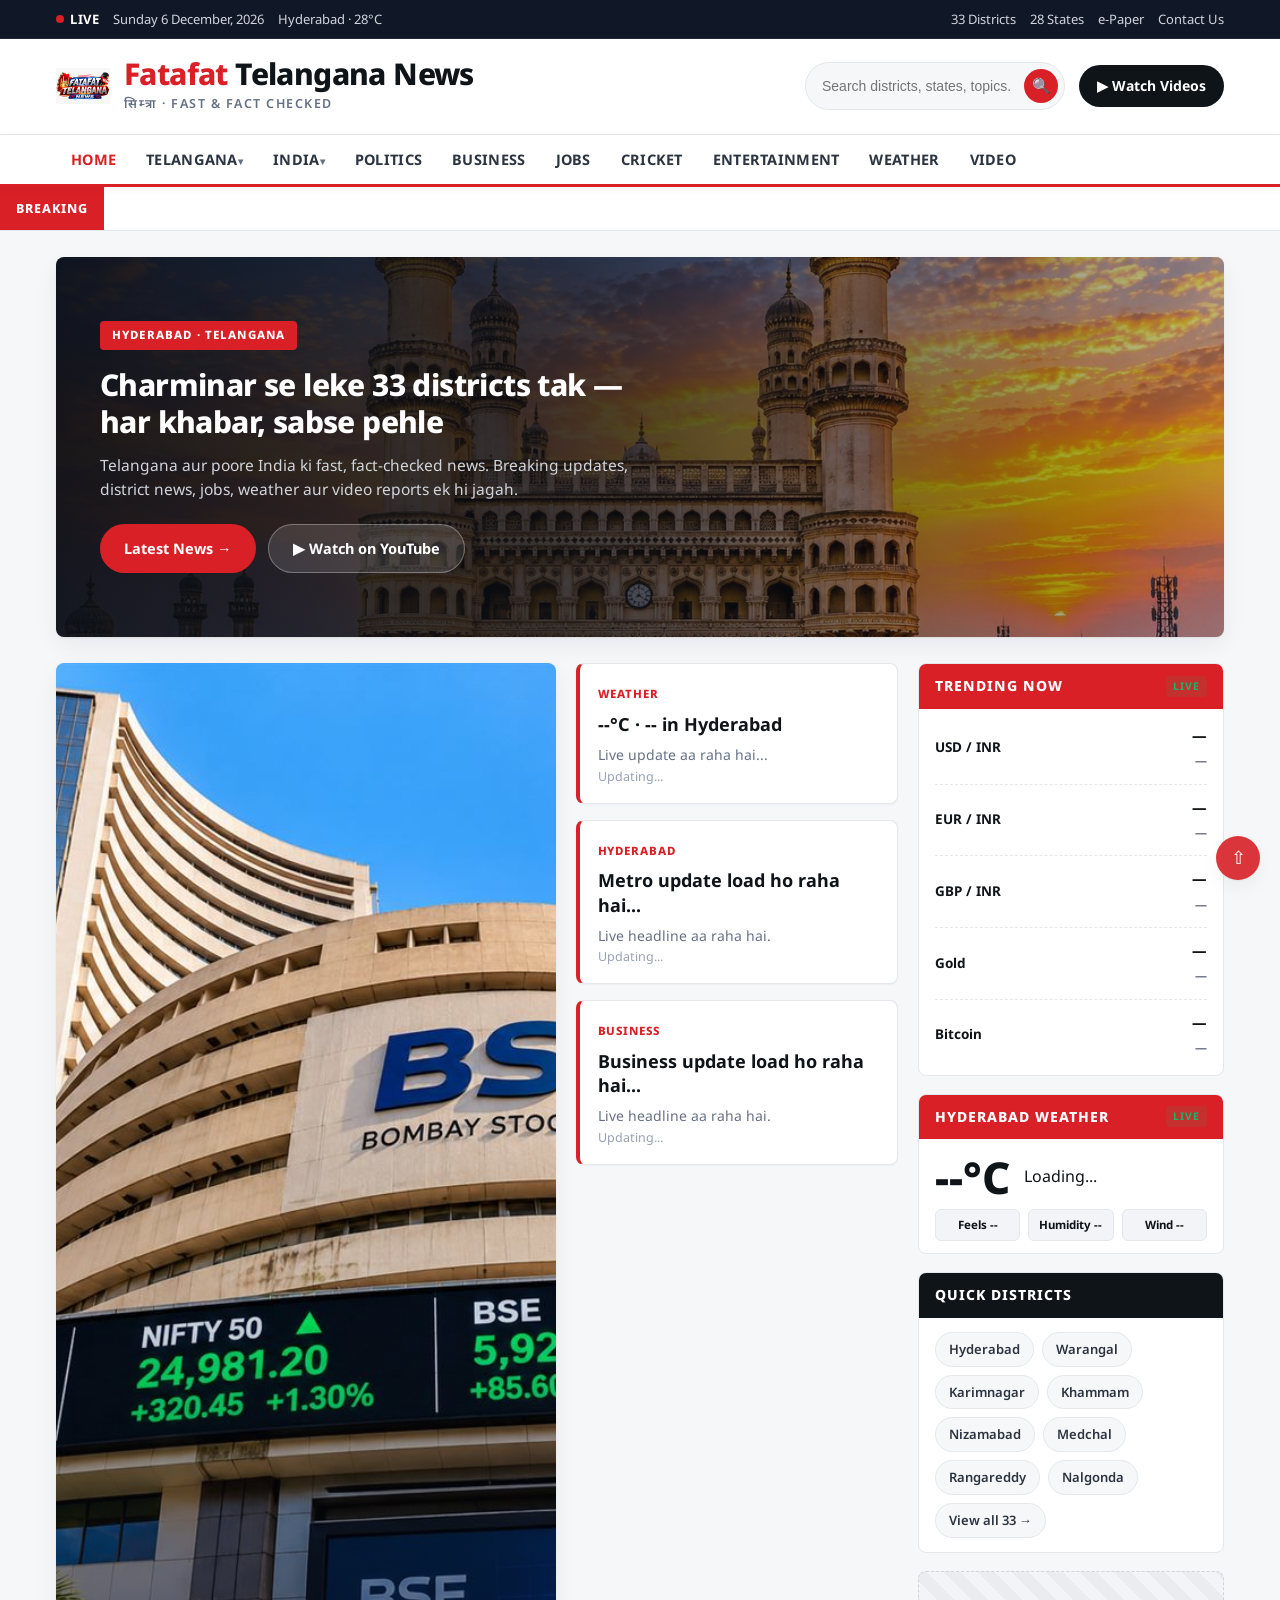
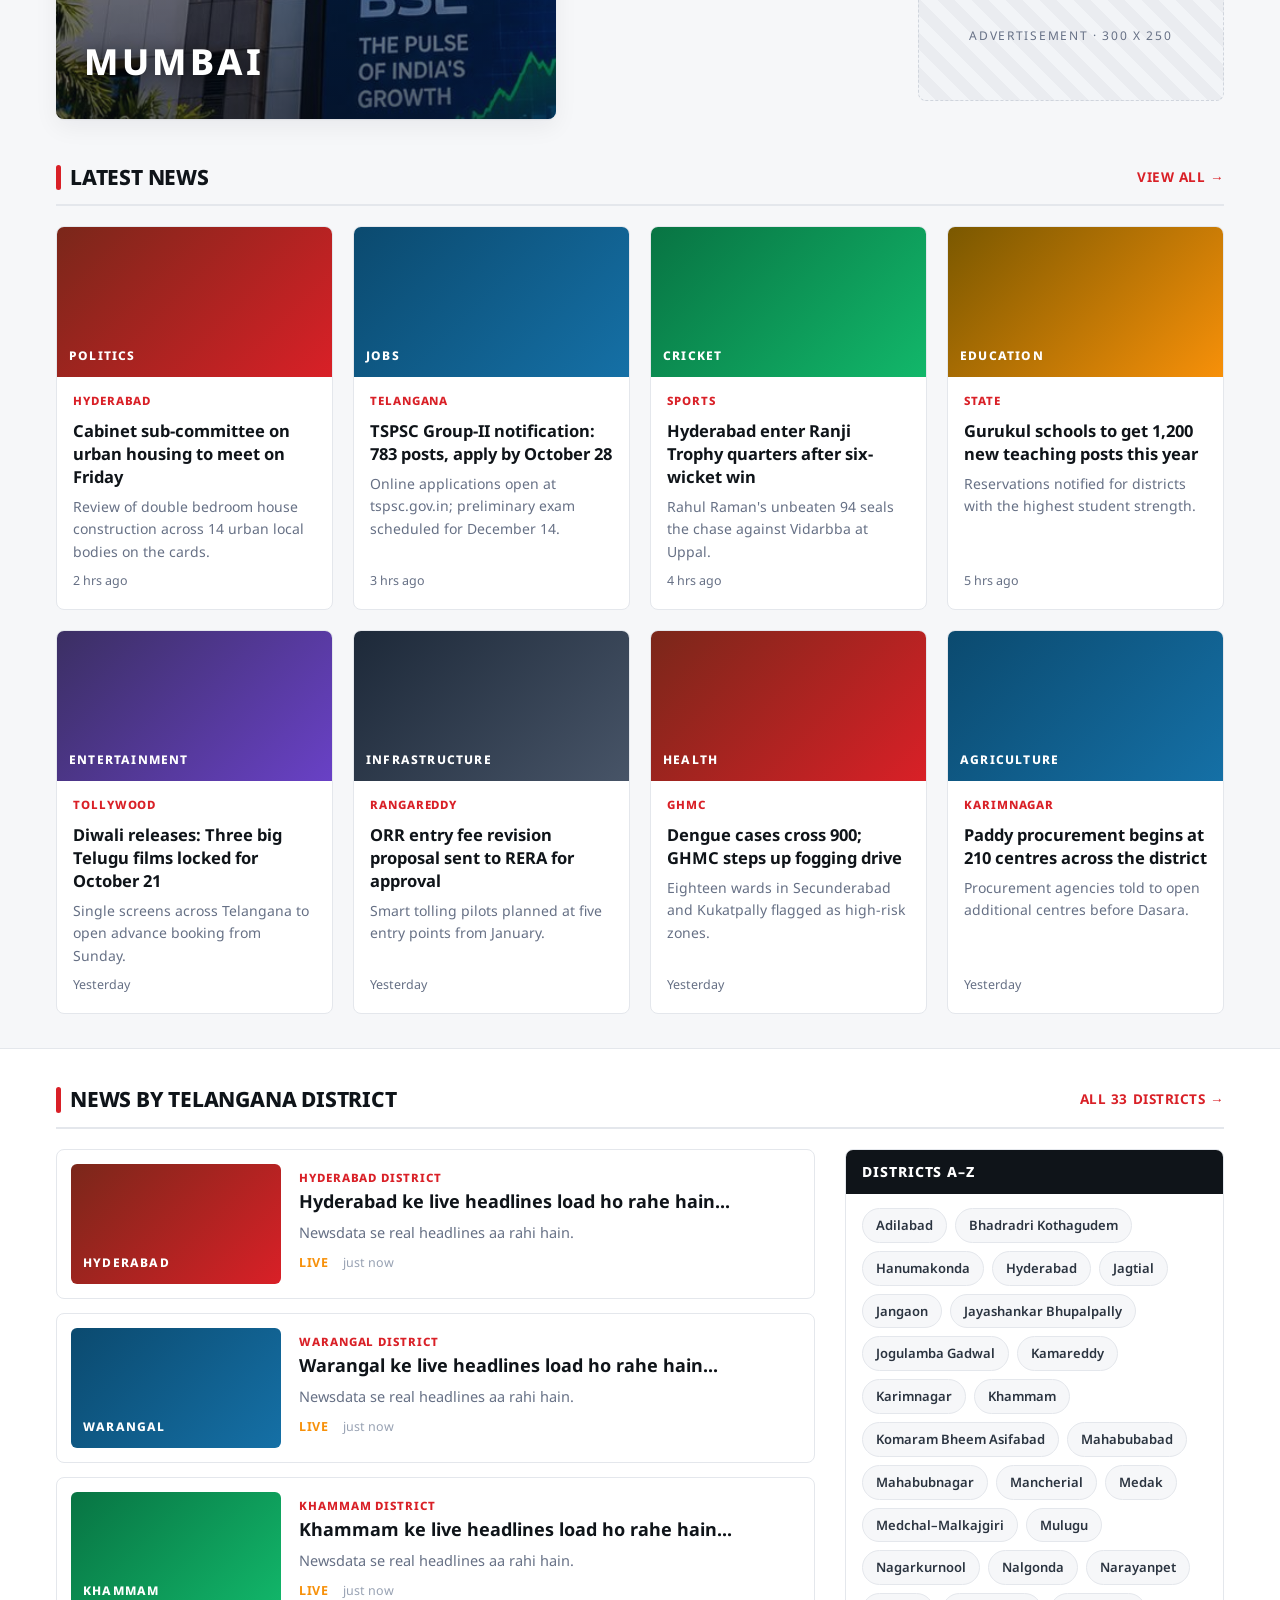
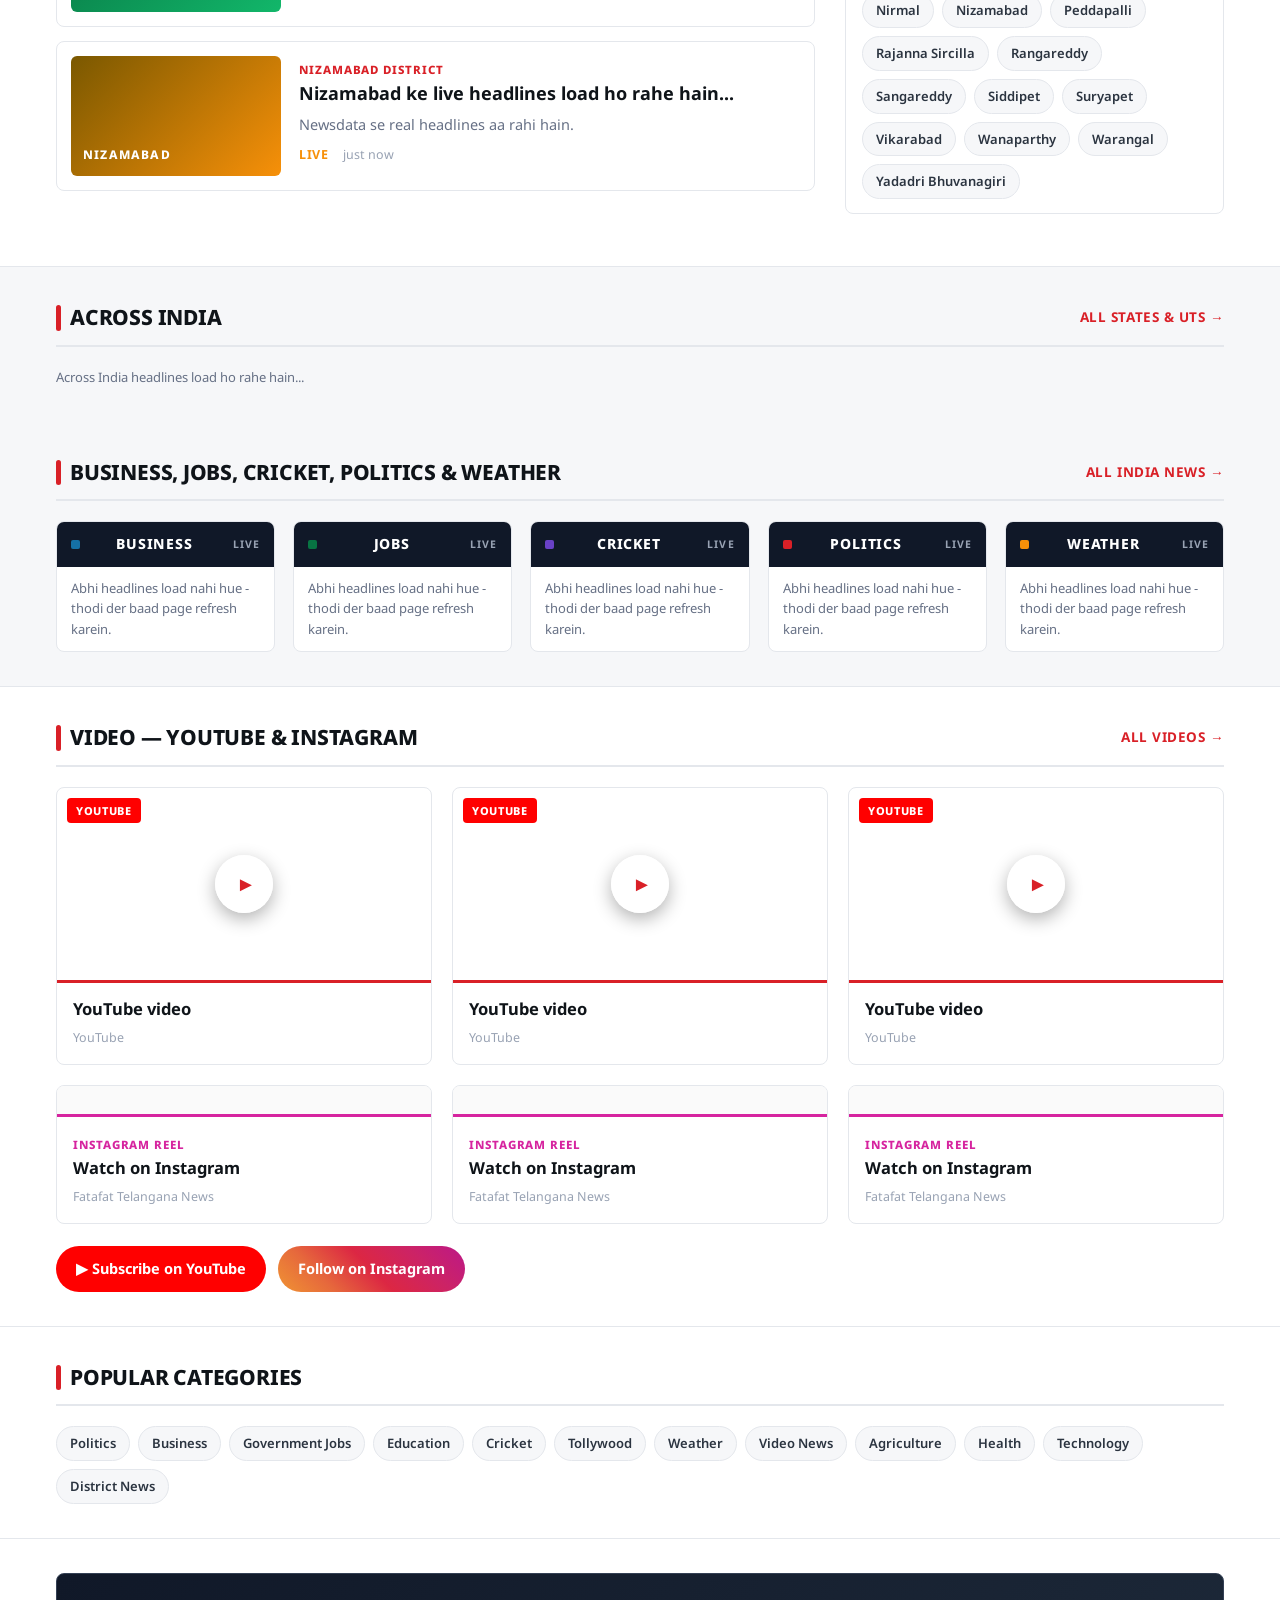
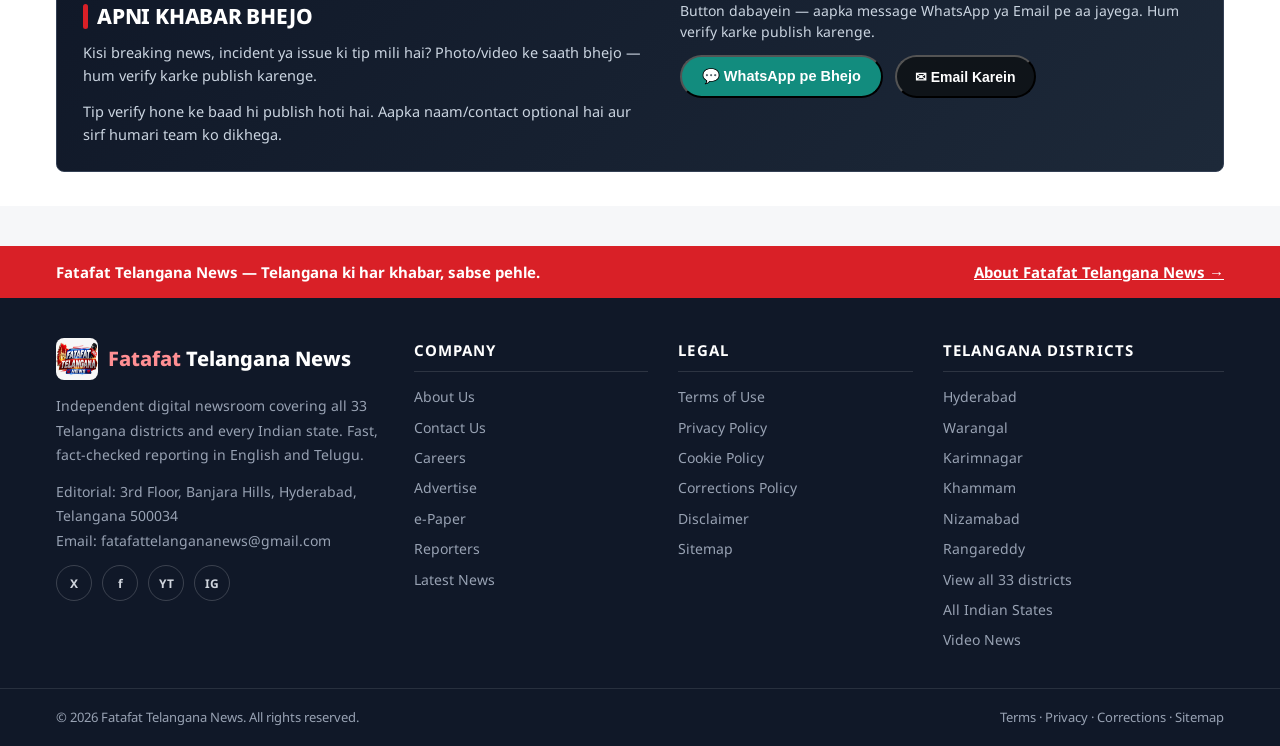
==== index.html @ 0055c310 "Initial release: Fatafat Telangana News - static news site with admin, reporters ID cards, SEO" ====
﻿<!DOCTYPE html>
<html lang="en">
<head>
<meta charset="UTF-8">
<meta name="viewport" content="width=device-width, initial-scale=1.0">

<!-- ===== GOOGLE ANALYTICS 4 (GA4): https://analytics.google.com se Measurement ID paste karein ===== -->
<!-- <script async src="https://www.googletagmanager.com/gtag/js?id=G-XXXXXXXXXX"></script> -->
<!-- ===== GOOGLE SEARCH CONSOLE: GSC me site verify karke yahan meta tag paste karein ===== -->
<!-- <meta name="google-site-verification" content="XXXXXXXX"> -->
<!-- ===== GOOGLE ADSENSE / AD MANAGER: publisher tag yahan aayega ===== -->
<!-- <script async src="https://pagead2.googlesyndication.com/pagead/js/adsbygoogle.js?client=ca-pub-XXXXXXXX" crossorigin="anonymous"></script> -->

<title>Fatafat Telangana News | Telangana Districts &amp; India Latest News Live Updates</title>
<meta name="description" content="Fatafat Telangana News - Fastest breaking news from all 33 Telangana districts, Hyderabad, Warangal, Karimnagar and every Indian state. Politics, business, weather, jobs and elections live updates.">
<meta name="keywords" content="Fatafat Telangana News, Telangana news, Hyderabad news, Telangana districts news, Telangana breaking news, India states news, Telangana elections, Warangal news, Khammam news, live news Telangana">
<meta name="author" content="Fatafat Telangana News">
<meta name="robots" content="index, follow, max-image-preview:large, max-snippet:-1, max-video-preview:-1">
<meta name="theme-color" content="#d92027">
<meta name="geo.region" content="IN-TS">
<meta name="geo.placename" content="Hyderabad, Telangana">
<meta name="geo.position" content="17.385044;78.486671">
<meta name="ICBM" content="17.385044, 78.486671">
<meta property="fb:app_id" content="">
<meta property="fb:pages" content="">
<meta name="publisher" content="Fatafat Telangana News">
<link rel="canonical" href="https://www.fatafattelangananews.com/">
<link rel="manifest" href="manifest.webmanifest">
<link rel="preconnect" href="https://newsdata.io">
<link rel="preconnect" href="https://api.open-meteo.com">
<link rel="preconnect" href="https://api.twelvedata.com">
<link rel="preconnect" href="https://www.youtube.com">
<link rel="preconnect" href="https://i.ytimg.com" crossorigin>

<meta property="og:type" content="website">
<meta property="og:site_name" content="Fatafat Telangana News">
<meta property="og:locale" content="en_IN">
<meta property="og:locale:alternate" content="te_IN">
<meta property="og:title" content="Fatafat Telangana News | Telangana Districts &amp; India Latest News">
<meta property="og:description" content="Breaking news and live updates from all 33 Telangana districts and 28 Indian states. Hyderabad politics, business, cricket and weather.">
<meta property="og:url" content="https://www.fatafattelangananews.com/">
<meta property="og:image" content="https://www.fatafattelangananews.com/assets/images/charminar.jpg">
<meta property="og:image:alt" content="Charminar, Hyderabad">

<meta name="twitter:card" content="summary_large_image">
<meta name="twitter:site" content="@FatafatTSNews">
<meta name="twitter:title" content="Fatafat Telangana News | Telangana Districts &amp; India Latest News">
<meta name="twitter:description" content="Breaking news and live updates from all 33 Telangana districts and 28 Indian states.">
<meta name="twitter:image" content="https://www.fatafattelangananews.com/assets/images/charminar.jpg">

<link rel="icon" href="logo.jfif" type="image/jpeg">
<link rel="apple-touch-icon" href="logo.jfif">

<link rel="preconnect" href="https://fonts.googleapis.com">
<link rel="preconnect" href="https://fonts.gstatic.com" crossorigin>
<link href="https://fonts.googleapis.com/css2?family=Noto+Sans:wght@400;500;600;700;800&amp;family=Noto+Sans+Telugu:wght@400;600;700&amp;display=swap" rel="stylesheet">
<link rel="stylesheet" href="assets/css/style.css">

<script type="application/ld+json">
{
  "@context": "https://schema.org",
  "@graph": [
    {
      "@type": "NewsMediaOrganization",
      "@id": "https://www.fatafattelangananews.com/#organization",
      "name": "Fatafat Telangana News",
      "alternateName": "ఫటాఫట్ తెలంగాణ న్యూస్",
      "url": "https://www.fatafattelangananews.com/",
      "logo": {
        "@type": "ImageObject",
        "url": "https://www.fatafattelangananews.com/logo.jfif",
        "width": 512,
        "height": 512
      },
      "foundingDate": "2026",
      "slogan": "Sabse Tez Telangana News",
      "address": {
        "@type": "PostalAddress",
        "addressLocality": "Hyderabad",
        "addressRegion": "Telangana",
        "addressCountry": "IN"
      },
      "contactPoint": {
        "@type": "ContactPoint",
        "contactType": "news tips",
        "email": "fatafattelangananews@gmail.com",
        "url": "https://wa.me/9779743971097"
      },
      "publishingPrinciples": "https://www.fatafattelangananews.com/info#privacy",
      "areaServed": [
        {"@type": "State", "name": "Telangana"},
        {"@type": "Country", "name": "India"}
      ],
      "sameAs": [
        "https://twitter.com/FatafatTSNews",
        "https://www.facebook.com/fatafattelangananews",
        "https://www.youtube.com/@fatafattelangananews"
      ]
    },
    {
      "@type": "WebSite",
      "@id": "https://www.fatafattelangananews.com/#website",
      "url": "https://www.fatafattelangananews.com/",
      "name": "Fatafat Telangana News",
      "inLanguage": ["en-IN", "te-IN"],
      "publisher": {"@id": "https://www.fatafattelangananews.com/#organization"},
      "potentialAction": {
        "@type": "SearchAction",
        "target": {
          "@type": "EntryPoint",
          "urlTemplate": "https://www.fatafattelangananews.com/search?q={search_term_string}"
        },
        "query-input": "required name=search_term_string"
      }
    },
    {
      "@type": "WebPage",
      "@id": "https://www.fatafattelangananews.com/#webpage",
      "url": "https://www.fatafattelangananews.com/",
      "name": "Fatafat Telangana News | Telangana Districts & India Latest News",
      "isPartOf": {"@id": "https://www.fatafattelangananews.com/#website"},
      "about": {"@id": "https://www.fatafattelangananews.com/#organization"},
      "breadcrumb": {"@id": "https://www.fatafattelangananews.com/#breadcrumb"},
      "datePublished": "2026-10-06",
      "dateModified": "2026-10-06"
    },
    {
      "@type": "BreadcrumbList",
      "@id": "https://www.fatafattelangananews.com/#breadcrumb",
      "itemListElement": [
        {"@type": "ListItem", "position": 1, "name": "Home", "item": "https://www.fatafattelangananews.com/"},
        {"@type": "ListItem", "position": 2, "name": "Telangana Districts", "item": "https://www.fatafattelangananews.com/telangana-districts"},
        {"@type": "ListItem", "position": 3, "name": "Indian States", "item": "https://www.fatafattelangananews.com/indian-states"}
      ]
    },
    {
      "@type": "ItemList",
      "name": "Website Sections",
      "itemListElement": [
        {"@type": "ListItem", "position": 1, "name": "Telangana News", "item": "https://www.fatafattelangananews.com/"},
        {"@type": "ListItem", "position": 2, "name": "Telangana Districts News", "item": "https://www.fatafattelangananews.com/telangana-districts"},
        {"@type": "ListItem", "position": 3, "name": "Indian States News", "item": "https://www.fatafattelangananews.com/indian-states"},
        {"@type": "ListItem", "position": 4, "name": "Video News", "item": "https://www.fatafattelangananews.com/videos"},
        {"@type": "ListItem", "position": 5, "name": "Reporters", "item": "https://www.fatafattelangananews.com/reporters"},
        {"@type": "ListItem", "position": 6, "name": "About Us & Policies", "item": "https://www.fatafattelangananews.com/info"}
      ]
    }
  ]
}
</script>
</head>

<body>
<a class="skip-link" href="#main">Skip to main content</a>

<div class="topbar">
  <div class="container">
    <div class="topbar-left">
      <span class="live-dot">Live</span>
      <span id="today-date">Tuesday, 6 October 2026</span>
      <span>Hyderabad &middot; 28&deg;C</span>
    </div>
    <div class="topbar-links">
      <a href="telangana-districts.html">33 Districts</a>
      <a href="indian-states.html">28 States</a>
      <a href="info.html#epaper">e-Paper</a>
      <a href="info.html#contact">Contact Us</a>
    </div>
  </div>
</div>

<header class="masthead">
  <div class="container">
    <a class="brand" href="index.html" aria-label="Fatafat Telangana News home">
      <img class="brand-logo" src="logo.jfif" alt="Fatafat Telangana News logo" width="54" height="54">
      <span class="brand-text">
        <h1><span>Fatafat</span> Telangana News</h1>
        <span class="brand-tagline">&#2360;&#2367;&#2350;&#2381;&#2340;&#2381;&#2352;&#2366; &middot; Fast &amp; Fact Checked</span>
      </span>
    </a>
    <div class="masthead-right">
      <form class="search-box" action="search.html" method="get" role="search">
        <label for="q" class="skip-link">Search news</label>
        <input id="q" name="q" type="search" placeholder="Search districts, states, topics..." required>
        <button type="submit" aria-label="Search">&#128269;</button>
      </form>
      <a class="btn-subscribe" href="videos.html">&#9654; Watch Videos</a>
    </div>
  </div>
</header>

<nav class="mainnav" aria-label="Primary">
  <div class="container">
    <button class="nav-toggle" id="navToggle" aria-expanded="false" aria-controls="navList">Menu &#9776;</button>
    <ul class="nav-list" id="navList">
      <li><a href="index.html" aria-current="page">Home</a></li>
      <li class="has-drop">
        <a href="telangana-districts.html">Telangana</a>
        <ul class="drop">
          <li><a href="telangana-districts.html">All 33 Districts</a></li>
          <li><a href="telangana-districts.html#hyderabad">Hyderabad</a></li>
          <li><a href="telangana-districts.html#warangal">Warangal</a></li>
          <li><a href="telangana-districts.html#karimnagar">Karimnagar</a></li>
          <li><a href="telangana-districts.html#khammam">Khammam</a></li>
          <li><a href="telangana-districts.html#nizamabad">Nizamabad</a></li>
          <li><a href="telangana-districts.html#sangareddy">Sangareddy</a></li>
        </ul>
      </li>
      <li class="has-drop">
        <a href="indian-states.html">India</a>
        <ul class="drop">
          <li><a href="indian-states.html">All States &amp; UTs</a></li>
          <li><a href="indian-states.html#andhra-pradesh">Andhra Pradesh</a></li>
          <li><a href="indian-states.html#maharashtra">Maharashtra</a></li>
          <li><a href="indian-states.html#karnataka">Karnataka</a></li>
          <li><a href="indian-states.html#delhi">Delhi</a></li>
          <li><a href="indian-states.html#tamil-nadu">Tamil Nadu</a></li>
        </ul>
      </li>
      <li><a href="index.html#politics">Politics</a></li>
      <li><a href="index.html#business">Business</a></li>
      <li><a href="index.html#jobs">Jobs</a></li>
      <li><a href="index.html#cricket">Cricket</a></li>
      <li><a href="search.html?q=Telangana%20entertainment">Entertainment</a></li>
      <li><a href="index.html#weather">Weather</a></li>
      <li><a href="videos.html">Video</a></li>
    </ul>
  </div>
</nav>

<div class="ticker" aria-label="Breaking news">
  <div class="ticker-label">Breaking</div>
  <div class="ticker-track">
    <div class="ticker-content">
      <a href="search.html?q=Telangana%20Assembly"><span>Telangana Assembly session scheduled from October 12, budget discussion on agenda</span></a>
      <a href="search.html?q=Telangana%20rain"><span>IMD issues heavy rain alert for 12 districts including Hyderabad and Warangal</span></a>
      <a href="search.html?q=Hyderabad%20metro"><span>Hyderabad Metro Phase 3 corridor work begins at Miyapur</span></a>
      <a href="search.html?q=Telangana%20investment"><span>TS-iPASS clears investment proposals worth &#8377;12,000 crore</span></a>
      <a href="search.html?q=SSC%20results"><span>Telangana SSC supplementary results declared, 41.2% pass recorded</span></a>
    </div>
  </div>
</div>

<main id="main">

  <section class="hero" aria-label="Top stories">
    <div class="container">
      <div class="hero-banner">
        <div class="hb-inner">
          <span class="hb-kicker">Hyderabad &middot; Telangana</span>
          <h3>Charminar se leke 33 districts tak &mdash; har khabar, sabse pehle</h3>
          <p>Telangana aur poore India ki fast, fact-checked news. Breaking updates, district news, jobs, weather aur video reports ek hi jagah.</p>
          <div class="hb-actions">
            <a class="hb-btn primary" href="#latest">Latest News &#8594;</a>
            <a class="hb-btn ghost" href="https://www.youtube.com/@fatafat-x5v" target="_blank" rel="noopener">&#9654; Watch on YouTube</a>
          </div>
        </div>
      </div>

      <div class="hero-grid">

        <article class="lead-story" aria-label="Mumbai">
          <div class="lead-inner">
            <span class="lead-tag">MUMBAI</span>
          </div>
        </article>

        <div class="stack">
          <article class="stack-story" data-weather-card>
            <span class="kicker">Weather</span>
            <h3><a href="#hyderabad-weather">--&#176;C &middot; -- in Hyderabad</a></h3>
            <p>Live update aa raha hai...</p>
            <div class="story-meta"><time>Updating...</time></div>
          </article>
          <article class="stack-story" data-news-single data-single-q="hyderabad metro">
            <span class="kicker">Hyderabad</span>
            <h3><a href="search.html?q=Hyderabad%20metro">Metro update load ho raha hai...</a></h3>
            <p>Live headline aa raha hai.</p>
            <div class="story-meta"><time>Updating...</time></div>
          </article>
          <article class="stack-story" data-news-single data-single-q="Telangana investment">
            <span class="kicker">Business</span>
            <h3><a href="search.html?q=Telangana%20investment">Business update load ho raha hai...</a></h3>
            <p>Live headline aa raha hai.</p>
            <div class="story-meta"><time>Updating...</time></div>
          </article>
        </div>

        <aside class="hero-side" aria-label="Sidebar">
          <div class="side-box">
            <div class="side-head accent">Trending Now <span class="m-live">LIVE</span></div>
            <ol class="market-list side-body" data-market>
              <li><span class="m-name">USD / INR</span><span class="m-block"><span class="m-val">&mdash;</span><span class="m-chg">&mdash;</span></span></li>
              <li><span class="m-name">EUR / INR</span><span class="m-block"><span class="m-val">&mdash;</span><span class="m-chg">&mdash;</span></span></li>
              <li><span class="m-name">GBP / INR</span><span class="m-block"><span class="m-val">&mdash;</span><span class="m-chg">&mdash;</span></span></li>
              <li><span class="m-name">Gold</span><span class="m-block"><span class="m-val">&mdash;</span><span class="m-chg">&mdash;</span></span></li>
              <li><span class="m-name">Bitcoin</span><span class="m-block"><span class="m-val">&mdash;</span><span class="m-chg">&mdash;</span></span></li>
            </ol>
          </div>
          <div class="side-box weather-box" id="hyderabad-weather" data-weather></div>

          <div class="side-box">
            <div class="side-head">Quick Districts</div>
            <div class="quick-links">
              <a class="chip" href="telangana-districts.html#hyderabad">Hyderabad</a>
              <a class="chip" href="telangana-districts.html#warangal">Warangal</a>
              <a class="chip" href="telangana-districts.html#karimnagar">Karimnagar</a>
              <a class="chip" href="telangana-districts.html#khammam">Khammam</a>
              <a class="chip" href="telangana-districts.html#nizamabad">Nizamabad</a>
              <a class="chip" href="telangana-districts.html#medchal">Medchal</a>
              <a class="chip" href="telangana-districts.html#rangareddy">Rangareddy</a>
              <a class="chip" href="telangana-districts.html#nalgonda">Nalgonda</a>
              <a class="chip" href="telangana-districts.html">View all 33 &#8594;</a>
            </div>
          </div>

          <div class="ad-slot">Advertisement &middot; 300 x 250</div>
        </aside>

      </div>
    </div>
  </section>

  <section class="section" id="latest" aria-labelledby="latest-title">
    <div class="container">
      <div class="section-head">
        <h2 class="section-title" id="latest-title">Latest News</h2>
        <a class="section-link" href="#latest">View all &#8594;</a>
      </div>
      <div class="cards" data-news-cards data-params='{"q":"telangana"}'>
        <article class="card">
          <div class="thumb t2">Politics</div>
          <div class="card-body">
            <span class="card-cat">Hyderabad</span>
            <h3><a href="search.html?q=Cabinet%20housing">Cabinet sub-committee on urban housing to meet on Friday</a></h3>
            <p>Review of double bedroom house construction across 14 urban local bodies on the cards.</p>
            <div class="story-meta"><time datetime="2026-10-06T09:00:00+05:30">2 hrs ago</time></div>
          </div>
        </article>
        <article class="card">
          <div class="thumb t3">Jobs</div>
          <div class="card-body">
            <span class="card-cat">Telangana</span>
            <h3><a href="search.html?q=TSPSC">TSPSC Group-II notification: 783 posts, apply by October 28</a></h3>
            <p>Online applications open at tspsc.gov.in; preliminary exam scheduled for December 14.</p>
            <div class="story-meta"><time datetime="2026-10-06T08:30:00+05:30">3 hrs ago</time></div>
          </div>
        </article>
        <article class="card">
          <div class="thumb t5">Cricket</div>
          <div class="card-body">
            <span class="card-cat">Sports</span>
            <h3><a href="search.html?q=Hyderabad%20cricket">Hyderabad enter Ranji Trophy quarters after six-wicket win</a></h3>
            <p>Rahul Raman's unbeaten 94 seals the chase against Vidarbba at Uppal.</p>
            <div class="story-meta"><time datetime="2026-10-06T07:10:00+05:30">4 hrs ago</time></div>
          </div>
        </article>
        <article class="card">
          <div class="thumb t6">Education</div>
          <div class="card-body">
            <span class="card-cat">State</span>
            <h3><a href="search.html?q=Telangana%20schools">Gurukul schools to get 1,200 new teaching posts this year</a></h3>
            <p>Reservations notified for districts with the highest student strength.</p>
            <div class="story-meta"><time datetime="2026-10-06T06:20:00+05:30">5 hrs ago</time></div>
          </div>
        </article>
        <article class="card">
          <div class="thumb t4">Entertainment</div>
          <div class="card-body">
            <span class="card-cat">Tollywood</span>
            <h3><a href="search.html?q=Telugu%20films">Diwali releases: Three big Telugu films locked for October 21</a></h3>
            <p>Single screens across Telangana to open advance booking from Sunday.</p>
            <div class="story-meta"><time datetime="2026-10-05T20:00:00+05:30">Yesterday</time></div>
          </div>
        </article>
        <article class="card">
          <div class="thumb t1">Infrastructure</div>
          <div class="card-body">
            <span class="card-cat">Rangareddy</span>
            <h3><a href="search.html?q=Hyderabad%20ORR">ORR entry fee revision proposal sent to RERA for approval</a></h3>
            <p>Smart tolling pilots planned at five entry points from January.</p>
            <div class="story-meta"><time datetime="2026-10-05T18:40:00+05:30">Yesterday</time></div>
          </div>
        </article>
        <article class="card">
          <div class="thumb t2">Health</div>
          <div class="card-body">
            <span class="card-cat">GHMC</span>
            <h3><a href="search.html?q=Dengue">Dengue cases cross 900; GHMC steps up fogging drive</a></h3>
            <p>Eighteen wards in Secunderabad and Kukatpally flagged as high-risk zones.</p>
            <div class="story-meta"><time datetime="2026-10-05T16:30:00+05:30">Yesterday</time></div>
          </div>
        </article>
        <article class="card">
          <div class="thumb t3">Agriculture</div>
          <div class="card-body">
            <span class="card-cat">Karimnagar</span>
            <h3><a href="search.html?q=Paddy%20procurement">Paddy procurement begins at 210 centres across the district</a></h3>
            <p>Procurement agencies told to open additional centres before Dasara.</p>
            <div class="story-meta"><time datetime="2026-10-05T14:05:00+05:30">Yesterday</time></div>
          </div>
        </article>
      </div>
    </div>
  </section>

  <section class="section" id="telangana" aria-labelledby="districts-title" style="background:#fff;border-top:1px solid var(--line);border-bottom:1px solid var(--line);">
    <div class="container">
      <div class="section-head">
        <h2 class="section-title" id="districts-title">News by Telangana District</h2>
        <a class="section-link" href="telangana-districts.html">All 33 Districts &#8594;</a>
      </div>
      <div class="two-col">
        <div class="story-list">
          <article class="story-item" data-district="hyderabad">
            <div class="thumb t2">Hyderabad</div>
            <div>
              <span class="card-cat">Hyderabad District</span>
              <h3><a href="telangana-districts.html#hyderabad">Hyderabad ke live headlines load ho rahe hain...</a></h3>
              <p>Newsdata se real headlines aa rahi hain.</p>
              <div class="story-meta"><span class="cat">Live</span><time>just now</time></div>
            </div>
          </article>
          <article class="story-item" data-district="warangal">
            <div class="thumb t3">Warangal</div>
            <div>
              <span class="card-cat">Warangal District</span>
              <h3><a href="telangana-districts.html#warangal">Warangal ke live headlines load ho rahe hain...</a></h3>
              <p>Newsdata se real headlines aa rahi hain.</p>
              <div class="story-meta"><span class="cat">Live</span><time>just now</time></div>
            </div>
          </article>
          <article class="story-item" data-district="khammam">
            <div class="thumb t5">Khammam</div>
            <div>
              <span class="card-cat">Khammam District</span>
              <h3><a href="telangana-districts.html#khammam">Khammam ke live headlines load ho rahe hain...</a></h3>
              <p>Newsdata se real headlines aa rahi hain.</p>
              <div class="story-meta"><span class="cat">Live</span><time>just now</time></div>
            </div>
          </article>
          <article class="story-item" data-district="nizamabad">
            <div class="thumb t6">Nizamabad</div>
            <div>
              <span class="card-cat">Nizamabad District</span>
              <h3><a href="telangana-districts.html#nizamabad">Nizamabad ke live headlines load ho rahe hain...</a></h3>
              <p>Newsdata se real headlines aa rahi hain.</p>
              <div class="story-meta"><span class="cat">Live</span><time>just now</time></div>
            </div>
          </article>
        </div>

        <aside aria-label="District quick links">
          <div class="side-box">
            <div class="side-head">Districts A&ndash;Z</div>
            <div class="quick-links">
              <a class="chip" href="telangana-districts.html#adilabad">Adilabad</a>
              <a class="chip" href="telangana-districts.html#bhadradri">Bhadradri Kothagudem</a>
              <a class="chip" href="telangana-districts.html#hanumakonda">Hanumakonda</a>
              <a class="chip" href="telangana-districts.html#hyderabad">Hyderabad</a>
              <a class="chip" href="telangana-districts.html#jagtial">Jagtial</a>
              <a class="chip" href="telangana-districts.html#jangaon">Jangaon</a>
              <a class="chip" href="telangana-districts.html#jayashankar">Jayashankar Bhupalpally</a>
              <a class="chip" href="telangana-districts.html#gadwal">Jogulamba Gadwal</a>
              <a class="chip" href="telangana-districts.html#kamareddy">Kamareddy</a>
              <a class="chip" href="telangana-districts.html#karimnagar">Karimnagar</a>
              <a class="chip" href="telangana-districts.html#khammam">Khammam</a>
              <a class="chip" href="telangana-districts.html#asifabad">Komaram Bheem Asifabad</a>
              <a class="chip" href="telangana-districts.html#mahabubabad">Mahabubabad</a>
              <a class="chip" href="telangana-districts.html#mahabubnagar">Mahabubnagar</a>
              <a class="chip" href="telangana-districts.html#mancherial">Mancherial</a>
              <a class="chip" href="telangana-districts.html#medak">Medak</a>
              <a class="chip" href="telangana-districts.html#medchal">Medchal&ndash;Malkajgiri</a>
              <a class="chip" href="telangana-districts.html#mulugu">Mulugu</a>
              <a class="chip" href="telangana-districts.html#nagarkurnool">Nagarkurnool</a>
              <a class="chip" href="telangana-districts.html#nalgonda">Nalgonda</a>
              <a class="chip" href="telangana-districts.html#narayanpet">Narayanpet</a>
              <a class="chip" href="telangana-districts.html#nirmal">Nirmal</a>
              <a class="chip" href="telangana-districts.html#nizamabad">Nizamabad</a>
              <a class="chip" href="telangana-districts.html#peddapalli">Peddapalli</a>
              <a class="chip" href="telangana-districts.html#sircilla">Rajanna Sircilla</a>
              <a class="chip" href="telangana-districts.html#rangareddy">Rangareddy</a>
              <a class="chip" href="telangana-districts.html#sangareddy">Sangareddy</a>
              <a class="chip" href="telangana-districts.html#siddipet">Siddipet</a>
              <a class="chip" href="telangana-districts.html#suryapet">Suryapet</a>
              <a class="chip" href="telangana-districts.html#vikarabad">Vikarabad</a>
              <a class="chip" href="telangana-districts.html#wanaparthy">Wanaparthy</a>
              <a class="chip" href="telangana-districts.html#warangal">Warangal</a>
              <a class="chip" href="telangana-districts.html#yadadri">Yadadri Bhuvanagiri</a>
            </div>
          </div>
        </aside>
      </div>
    </div>
  </section>

  <section class="section" aria-labelledby="india-title">
    <div class="container">
      <div class="section-head">
        <h2 class="section-title" id="india-title">Across India</h2>
        <a class="section-link" href="indian-states.html">All States &amp; UTs &#8594;</a>
      </div>
      <div class="cards" data-news-cards data-params='{"q":"India"}'><p class="news-status">Across India headlines load ho rahe hain...</p></div>
    </div>
  </section>

  <section class="section" id="cat-news" aria-labelledby="cat-news-title">
    <div class="container">
      <div class="section-head">
        <h2 class="section-title" id="cat-news-title">Business, Jobs, Cricket, Politics &amp; Weather</h2>
        <a class="section-link" href="indian-states.html">All India News &#8594;</a>
      </div>
      <div class="news-grid">
        <div class="news-col" id="business" data-news data-params='{"category":"Business"}' style="--col-accent:#1570a6;">
          <h3>Business <span class="live-mark">LIVE</span></h3>
          <ul class="news-list"><li class="news-status">Headlines load ho rahe hain...</li></ul>
        </div>
        <div class="news-col" id="jobs" data-news data-params='{"q":"government jobs recruitment"}' style="--col-accent:#087443;">
          <h3>Jobs <span class="live-mark">LIVE</span></h3>
          <ul class="news-list"><li class="news-status">Headlines load ho rahe hain...</li></ul>
        </div>
        <div class="news-col" id="cricket" data-news data-params='{"q":"cricket"}' style="--col-accent:#6941c6;">
          <h3>Cricket <span class="live-mark">LIVE</span></h3>
          <ul class="news-list"><li class="news-status">Headlines load ho rahe hain...</li></ul>
        </div>
        <div class="news-col" id="politics" data-news data-params='{"category":"Politics"}' style="--col-accent:#d92027;">
          <h3>Politics <span class="live-mark">LIVE</span></h3>
          <ul class="news-list"><li class="news-status">Headlines load ho rahe hain...</li></ul>
        </div>
        <div class="news-col" id="weather" data-news data-params='{"q":"weather forecast"}' style="--col-accent:#f79009;">
          <h3>Weather <span class="live-mark">LIVE</span></h3>
          <ul class="news-list"><li class="news-status">Headlines load ho rahe hain...</li></ul>
        </div>
      </div>
    </div>
  </section>

  <section class="section" id="video" style="background:#fff;border-top:1px solid var(--line);" aria-labelledby="video-title">
    <div class="container">

      <div class="section-head">
        <h2 class="section-title" id="video-title">Video &mdash; YouTube &amp; Instagram</h2>
        <a class="section-link" href="videos.html">All Videos &#8594;</a>
      </div>

      <div class="vgrid" data-feed="youtube" data-limit="3"></div>

      <div class="vgrid" data-feed="instagram" data-limit="3" style="margin-top:20px;"></div>

      <div class="video-follow">
        <a class="btn-follow yt" href="https://www.youtube.com/@fatafat-x5v" target="_blank" rel="noopener">&#9654; Subscribe on YouTube</a>
        <a class="btn-follow ig" href="https://www.instagram.com/fatafattelangananews/" target="_blank" rel="noopener">Follow on Instagram</a>
      </div>
    </div>
  </section>

  <section class="section" id="subscribe" style="background:#fff;border-top:1px solid var(--line);">
    <div class="container">
      <div class="section-head">
        <h2 class="section-title">Popular Categories</h2>
      </div>
      <div class="quick-links" style="padding:0;">
        <a class="chip" href="index.html#politics">Politics</a>
        <a class="chip" href="index.html#business">Business</a>
        <a class="chip" href="index.html#jobs">Government Jobs</a>
        <a class="chip" href="search.html?q=Telangana%20education">Education</a>
        <a class="chip" href="index.html#cricket">Cricket</a>
        <a class="chip" href="search.html?q=Telangana%20entertainment">Tollywood</a>
        <a class="chip" href="index.html#weather">Weather</a>
        <a class="chip" href="#video">Video News</a>
        <a class="chip" href="search.html?q=Telangana%20agriculture">Agriculture</a>
        <a class="chip" href="search.html?q=Telangana%20health">Health</a>
        <a class="chip" href="search.html?q=Telangana%20technology">Technology</a>
        <a class="chip" href="#districts-title">District News</a>
      </div>
    </div>
  </section>

  <section class="section" id="share-news" style="background:#fff;border-top:1px solid var(--line);">
    <div class="container">
      <div class="tip-card">
        <div>
          <h2 class="section-title">Apni Khabar Bhejo</h2>
          <p>Kisi breaking news, incident ya issue ki tip mili hai? Photo/video ke saath bhejo &mdash; hum verify karke publish karenge.</p>
          <p class="tip-note">Tip verify hone ke baad hi publish hoti hai. Aapka naam/contact optional hai aur sirf humari team ko dikhega.</p>
        </div>
        <form class="tip-form" id="tipForm" aria-label="News tip form">
          <p style="color:#cbd5e1;font-size:14px;margin:0;">Button dabayein &mdash; aapka message WhatsApp ya Email pe aa jayega. Hum verify karke publish karenge.</p>
          <div class="tip-actions">
            <button type="button" data-send="whatsapp" class="btn-follow wtsp">&#128172; WhatsApp pe Bhejo</button>
            <button type="button" data-send="email" class="btn-subscribe">&#9993; Email Karein</button>
          </div>
          <p class="tip-status" id="tipStatus" role="status"></p>
        </form>
      </div>
    </div>
  </section>

</main>

<footer class="footer" id="contact">
  <div class="footer-top">
    <div class="container">
      <span>Fatafat Telangana News &mdash; Telangana ki har khabar, sabse pehle.</span>
      <a href="info.html#about" style="text-decoration:underline;">About Fatafat Telangana News &#8594;</a>
    </div>
  </div>

  <div class="footer-main">
    <div class="container">
      <div class="footer-grid">
        <div>
          <div class="footer-brand">
            <img src="logo.jfif" alt="Fatafat Telangana News logo">
            <strong><span>Fatafat</span> Telangana News</strong>
          </div>
          <p>Independent digital newsroom covering all 33 Telangana districts and every Indian state. Fast, fact-checked reporting in English and Telugu.</p>
          <p>Editorial: 3rd Floor, Banjara Hills, Hyderabad, Telangana 500034<br>Email: fatafattelangananews@gmail.com</p>
          <div class="social">
            <a href="https://x.com/intent/tweet?text=Telangana%20News&url=https%3A%2F%2Fwww.fatafattelangananews.com%2F" aria-label="X / Twitter">X</a>
            <a href="https://www.facebook.com/sharer/sharer.php?u=https%3A%2F%2Fwww.fatafattelangananews.com%2F" aria-label="Facebook">f</a>
            <a href="https://www.youtube.com/@fatafat-x5v" target="_blank" rel="noopener" aria-label="YouTube">YT</a>
            <a href="https://www.instagram.com/fatafattelangananews/" target="_blank" rel="noopener" aria-label="Instagram">IG</a>
          </div>
        </div>

        <div>
          <h4>Company</h4>
          <ul class="footer-links">
            <li><a href="info.html#about">About Us</a></li>
            <li><a href="info.html#contact">Contact Us</a></li>
            <li><a href="info.html#careers">Careers</a></li>
            <li><a href="info.html#advertise">Advertise</a></li>
            <li><a href="info.html#epaper">e-Paper</a></li>
            <li><a href="reporters.html">Reporters</a></li><li><a href="index.html#latest">Latest News</a></li>
          </ul>
        </div>

        <div>
          <h4>Legal</h4>
          <ul class="footer-links">
            <li><a href="info.html#terms">Terms of Use</a></li>
            <li><a href="info.html#privacy">Privacy Policy</a></li>
            <li><a href="info.html#privacy">Cookie Policy</a></li>
            <li><a href="info.html#corrections">Corrections Policy</a></li>
            <li><a href="info.html#disclaimer">Disclaimer</a></li>
            <li><a href="sitemap.xml">Sitemap</a></li>
          </ul>
        </div>

        <div>
          <h4>Telangana Districts</h4>
          <ul class="footer-links">
            <li><a href="telangana-districts.html#hyderabad">Hyderabad</a></li>
            <li><a href="telangana-districts.html#warangal">Warangal</a></li>
            <li><a href="telangana-districts.html#karimnagar">Karimnagar</a></li>
            <li><a href="telangana-districts.html#khammam">Khammam</a></li>
            <li><a href="telangana-districts.html#nizamabad">Nizamabad</a></li>
            <li><a href="telangana-districts.html#rangareddy">Rangareddy</a></li>
            <li><a href="telangana-districts.html">View all 33 districts</a></li>
            <li><a href="indian-states.html">All Indian States</a></li>
            <li><a href="videos.html">Video News</a></li>
          </ul>
        </div>
      </div>
    </div>
  </div>

  <div class="footer-bottom">
    <div class="container">
      <span>&copy; 2026 Fatafat Telangana News. All rights reserved.</span>
      <span><a href="info.html#terms">Terms</a> &middot; <a href="info.html#privacy">Privacy</a> &middot; <a href="info.html#corrections">Corrections</a> &middot; <a href="sitemap.xml">Sitemap</a></span>
    </div>
  </div>
</footer>

<button class="back-top" id="backTop" aria-label="Back to top">&#8679;</button>

<script>
(function () {
  var t = document.getElementById('navToggle'), n = document.getElementById('navList');
  if (t && n) {
    t.addEventListener('click', function () {
      var open = n.classList.toggle('open');
      t.setAttribute('aria-expanded', open ? 'true' : 'false');
    });
  }
  var b = document.getElementById('backTop');
  if (b) {
    b.addEventListener('click', function () { window.scrollTo({ top: 0, behavior: 'smooth' }); });
  }
  var d = document.getElementById('today-date');
  if (d) {
    d.textContent = new Date().toLocaleDateString('en-IN', {
      weekday: 'long', day: 'numeric', month: 'long', year: 'numeric'
    });
  }
})();
</script>
<script async src="https://www.instagram.com/embed.js"></script>
<script src="assets/js/news.js?v=20261013" defer></script>
<script src="assets/js/market.js" defer></script>
<script src="assets/js/weather.js" defer></script>
<script src="assets/js/feed.js" defer></script>
<script src="assets/js/video.js" defer></script>
<script src="assets/js/citizen.js" defer></script>
</body>
</html>
---- assets/css/style.css ----
:root {
  --brand: #d92027;
  --brand-dark: #a9161c;
  --ink: #0f1419;
  --ink-2: #2b3440;
  --muted: #667085;
  --line: #e4e7ec;
  --bg: #f6f7f9;
  --card: #ffffff;
  --nav: #101828;
  --accent: #f79009;
  --radius: 8px;
  --shadow: 0 1px 2px rgba(16, 24, 40, .06), 0 8px 24px rgba(16, 24, 40, .06);
  --max: 1200px;
}

* { margin: 0; padding: 0; box-sizing: border-box; }

html { scroll-behavior: smooth; -webkit-text-size-adjust: 100%; }

body {
  font-family: "Noto Sans", "Noto Sans Telugu", -apple-system, BlinkMacSystemFont, "Segoe UI", Roboto, Arial, sans-serif;
  background: var(--bg);
  color: var(--ink);
  line-height: 1.6;
  font-size: 16px;
}

img { max-width: 100%; display: block; }
a { color: inherit; text-decoration: none; }
ul { list-style: none; }

.container {
  width: 100%;
  max-width: var(--max);
  margin: 0 auto;
  padding: 0 16px;
}

.skip-link {
  position: absolute;
  left: -9999px;
  background: var(--brand);
  color: #fff;
  padding: 10px 16px;
  z-index: 999;
}
.skip-link:focus { left: 8px; top: 8px; }

/* ---------- Top strip ---------- */
.topbar {
  background: var(--nav);
  color: #d0d5dd;
  font-size: 13px;
  border-bottom: 1px solid rgba(255, 255, 255, .08);
}
.topbar .container {
  display: flex;
  align-items: center;
  justify-content: space-between;
  gap: 16px;
  min-height: 38px;
}
.topbar-left { display: flex; align-items: center; gap: 14px; flex-wrap: wrap; }
.topbar-links { display: flex; gap: 14px; }
.topbar a:hover { color: #fff; }
.live-dot {
  display: inline-flex;
  align-items: center;
  gap: 6px;
  color: #fff;
  font-weight: 700;
  letter-spacing: .04em;
  text-transform: uppercase;
}
.live-dot::before {
  content: "";
  width: 8px; height: 8px;
  background: var(--brand);
  border-radius: 50%;
  box-shadow: 0 0 0 0 rgba(217, 32, 39, .7);
  animation: pulse 1.8s infinite;
}
@keyframes pulse {
  70% { box-shadow: 0 0 0 8px rgba(217, 32, 39, 0); }
  100% { box-shadow: 0 0 0 0 rgba(217, 32, 39, 0); }
}

/* ---------- Masthead ---------- */
.masthead {
  background: #fff;
  border-bottom: 1px solid var(--line);
}
.masthead .container {
  display: flex;
  align-items: center;
  justify-content: space-between;
  gap: 24px;
  padding-top: 18px;
  padding-bottom: 18px;
}
.brand { display: flex; align-items: center; gap: 14px; }
.brand-logo {
  width: 54px;
  height: 54px;
  object-fit: contain;
  border-radius: 10px;
}
.brand-text h1 {
  font-size: 30px;
  line-height: 1.1;
  font-weight: 800;
  letter-spacing: -.02em;
}
.brand-text h1 span { color: var(--brand); }
.brand-tagline {
  font-size: 12.5px;
  color: var(--muted);
  text-transform: uppercase;
  letter-spacing: .12em;
  font-weight: 600;
}
.masthead-right { display: flex; align-items: center; gap: 14px; }

.search-box {
  display: flex;
  align-items: center;
  background: var(--bg);
  border: 1px solid var(--line);
  border-radius: 999px;
  padding: 6px 6px 6px 16px;
  min-width: 260px;
}
.search-box input {
  border: 0;
  background: transparent;
  outline: none;
  font-size: 14px;
  width: 100%;
  color: var(--ink);
}
.search-box button {
  border: 0;
  background: var(--brand);
  color: #fff;
  width: 34px; height: 34px;
  border-radius: 50%;
  cursor: pointer;
  font-size: 15px;
  flex: 0 0 auto;
}
.search-box button:hover { background: var(--brand-dark); }

.btn-subscribe {
  background: var(--ink);
  color: #fff;
  padding: 10px 18px;
  border-radius: 999px;
  font-size: 14px;
  font-weight: 700;
  white-space: nowrap;
}
.btn-subscribe:hover { background: var(--brand); }

/* ---------- Primary nav ---------- */
.mainnav {
  background: #fff;
  border-bottom: 3px solid var(--brand);
  position: sticky;
  top: 0;
  z-index: 100;
  box-shadow: 0 2px 10px rgba(16, 24, 40, .05);
}
.mainnav .container {
  display: flex;
  align-items: center;
  justify-content: space-between;
  gap: 16px;
}
.nav-list {
  display: flex;
  flex-wrap: wrap;
  align-items: center;
}
.nav-list > li > a {
  display: block;
  padding: 13px 15px;
  font-size: 14.5px;
  font-weight: 700;
  color: var(--ink-2);
  text-transform: uppercase;
  letter-spacing: .02em;
  border-bottom: 3px solid transparent;
  margin-bottom: -3px;
}
.nav-list > li > a:hover,
.nav-list > li > a[aria-current="page"] {
  color: var(--brand);
  border-bottom-color: var(--brand);
}
.nav-list .has-drop { position: relative; }
.nav-list .has-drop > a::after {
  content: "\25BE";
  font-size: 10px;
  color: var(--muted);
}
.drop {
  position: absolute;
  top: 100%;
  left: 0;
  background: #fff;
  min-width: 230px;
  border: 1px solid var(--line);
  border-top: 3px solid var(--brand);
  box-shadow: var(--shadow);
  padding: 8px 0;
  opacity: 0;
  visibility: hidden;
  transform: translateY(8px);
  transition: .18s ease;
  z-index: 200;
  max-height: 340px;
  overflow-y: auto;
}
.nav-list .has-drop:hover .drop,
.nav-list .has-drop:focus-within .drop {
  opacity: 1;
  visibility: visible;
  transform: translateY(0);
}
.drop li a {
  display: block;
  padding: 8px 16px;
  font-size: 14px;
  font-weight: 500;
  color: var(--ink-2);
}
.drop li a:hover { background: var(--bg); color: var(--brand); }
.nav-toggle {
  display: none;
  background: none;
  border: 1px solid var(--line);
  border-radius: 6px;
  padding: 8px 12px;
  font-size: 14px;
  font-weight: 700;
  cursor: pointer;
}

/* ---------- Breaking ticker ---------- */
.ticker {
  background: #fff;
  border-bottom: 1px solid var(--line);
  display: flex;
  align-items: stretch;
  overflow: hidden;
}
.ticker-label {
  background: var(--brand);
  color: #fff;
  font-size: 12.5px;
  font-weight: 800;
  letter-spacing: .08em;
  text-transform: uppercase;
  padding: 9px 16px;
  display: flex;
  align-items: center;
  flex: 0 0 auto;
}
.ticker-track {
  overflow: hidden;
  flex: 1;
  position: relative;
  padding: 9px 0;
}
.ticker-content {
  display: inline-flex;
  gap: 48px;
  white-space: nowrap;
  padding-left: 100%;
  animation: slide 45s linear infinite;
  font-size: 14px;
  font-weight: 600;
}
.ticker-content a:hover { color: var(--brand); }
.ticker-content span::before {
  content: "\2022";
  color: var(--brand);
  margin-right: 10px;
}
@keyframes slide {
  from { transform: translateX(0); }
  to { transform: translateX(-100%); }
}
.ticker:hover .ticker-content { animation-play-state: paused; }

/* ---------- Section headings ---------- */
.section { padding: 34px 0; }
.section-head {
  display: flex;
  align-items: center;
  justify-content: space-between;
  gap: 16px;
  margin-bottom: 20px;
  border-bottom: 2px solid var(--line);
  padding-bottom: 10px;
}
.section-title {
  font-size: 21px;
  font-weight: 800;
  letter-spacing: -.01em;
  position: relative;
  padding-left: 14px;
  text-transform: uppercase;
}
.section-title::before {
  content: "";
  position: absolute;
  left: 0; top: 4px; bottom: 4px;
  width: 5px;
  background: var(--brand);
  border-radius: 3px;
}
.section-link {
  font-size: 13.5px;
  font-weight: 700;
  color: var(--brand);
  text-transform: uppercase;
  letter-spacing: .04em;
}
.section-link:hover { text-decoration: underline; }

/* ---------- Hero ---------- */
.hero { padding: 26px 0 8px; }
.hero-grid {
  display: grid;
  grid-template-columns: 1.55fr 1fr 0.95fr;
  gap: 20px;
}

.lead-story {
  position: relative;
  border-radius: var(--radius);
  overflow: hidden;
  min-height: 420px;
  display: flex;
  align-items: flex-end;
  color: #fff;
  background-color: #1d2939;
  background-image: url("../images/bsc.jpg");
  background-size: cover;
  background-position: center 32%;
  box-shadow: var(--shadow);
}
.lead-story::after {
  content: "";
  position: absolute;
  inset: 0;
  background: linear-gradient(to top, rgba(6, 10, 18, .62) 0%, rgba(6, 10, 18, .1) 40%, rgba(6, 10, 18, 0) 68%);
}
.lead-inner { position: relative; z-index: 2; padding: 28px; }
.lead-tag {
  display: inline-block;
  font-size: 36px;
  font-weight: 800;
  letter-spacing: .1em;
  color: #fff;
  text-shadow: 0 2px 16px rgba(0, 0, 0, .55);
}
.lead-inner .kicker {
  background: var(--brand);
  color: #fff;
  font-size: 11.5px;
  font-weight: 800;
  letter-spacing: .1em;
  text-transform: uppercase;
  padding: 5px 11px;
  border-radius: 4px;
  display: inline-block;
  margin-bottom: 14px;
}
.lead-inner h2 {
  font-size: 32px;
  line-height: 1.22;
  font-weight: 800;
  letter-spacing: -.02em;
  margin-bottom: 12px;
}
.lead-inner h2 a:hover { color: #ffd7d9; }
.lead-inner p { color: #d0d5dd; font-size: 15px; margin-bottom: 14px; }
.story-meta {
  font-size: 12.5px;
  color: #98a2b3;
  display: flex;
  gap: 14px;
  flex-wrap: wrap;
  align-items: center;
}
.story-meta .cat { color: var(--accent); font-weight: 700; text-transform: uppercase; letter-spacing: .05em; }
.story-meta a:hover { color: #fff; }

.stack { display: grid; gap: 16px; align-content: start; }
.stack-story {
  background: var(--card);
  border: 1px solid var(--line);
  border-radius: var(--radius);
  padding: 16px 18px;
  box-shadow: 0 1px 2px rgba(16, 24, 40, .04);
  border-left: 4px solid var(--brand);
}
.stack-story .kicker {
  font-size: 11.5px;
  font-weight: 800;
  color: var(--brand);
  text-transform: uppercase;
  letter-spacing: .08em;
}
.stack-story h3 {
  font-size: 18px;
  line-height: 1.35;
  font-weight: 700;
  margin: 6px 0 8px;
}
.stack-story h3 a:hover { color: var(--brand); }
.stack-story p { font-size: 14px; color: var(--muted); }

/* ---------- Sidebar ---------- */
.side-box {
  background: var(--card);
  border: 1px solid var(--line);
  border-radius: var(--radius);
  overflow: hidden;
  margin-bottom: 18px;
}
.side-head {
  background: var(--ink);
  color: #fff;
  font-size: 14px;
  font-weight: 800;
  text-transform: uppercase;
  letter-spacing: .07em;
  padding: 11px 16px;
  display: flex;
  align-items: center;
  gap: 8px;
}
.side-head.accent { background: var(--brand); }
.side-body { padding: 6px 0; }

.rank-list li {
  display: flex;
  gap: 12px;
  padding: 11px 16px;
  border-bottom: 1px dashed var(--line);
  align-items: flex-start;
}
.rank-list li:last-child { border-bottom: 0; }
.rank-num {
  font-size: 20px;
  font-weight: 800;
  color: var(--brand);
  line-height: 1;
  min-width: 26px;
  font-family: Georgia, serif;
}
.rank-list h4 { font-size: 14.5px; line-height: 1.4; font-weight: 600; }
.rank-list h4 a:hover { color: var(--brand); }
.rank-list time { font-size: 12px; color: var(--muted); }

.quick-links { display: flex; flex-wrap: wrap; gap: 8px; padding: 14px 16px; }
.chip {
  display: inline-block;
  background: var(--bg);
  border: 1px solid var(--line);
  border-radius: 999px;
  padding: 6px 13px;
  font-size: 13px;
  font-weight: 600;
  color: var(--ink-2);
  transition: .15s;
}
.chip:hover { background: var(--brand); border-color: var(--brand); color: #fff; }

.ad-slot {
  background: repeating-linear-gradient(45deg, #f2f4f7, #f2f4f7 12px, #eaecf0 12px, #eaecf0 24px);
  border: 1px dashed #d0d5dd;
  border-radius: var(--radius);
  min-height: 130px;
  display: flex;
  align-items: center;
  justify-content: center;
  color: var(--muted);
  font-size: 12px;
  letter-spacing: .14em;
  text-transform: uppercase;
  margin-bottom: 18px;
}

/* ---------- News cards ---------- */
.cards {
  display: grid;
  grid-template-columns: repeat(4, 1fr);
  gap: 20px;
}
.card {
  background: var(--card);
  border: 1px solid var(--line);
  border-radius: var(--radius);
  overflow: hidden;
  display: flex;
  flex-direction: column;
  transition: .18s ease;
}
.card:hover { transform: translateY(-3px); box-shadow: var(--shadow); }
.thumb {
  height: 150px;
  display: flex;
  align-items: flex-end;
  padding: 12px;
  color: #fff;
  font-size: 12px;
  font-weight: 800;
  letter-spacing: .1em;
  text-transform: uppercase;
}
.thumb.t1 { background: linear-gradient(135deg, #1d2939, #475467); }
.thumb.t2 { background: linear-gradient(135deg, #7a271a, #d92027); }
.thumb.t3 { background: linear-gradient(135deg, #0b4a6f, #1570a6); }
.thumb.t4 { background: linear-gradient(135deg, #3b2f63, #6941c6); }
.thumb.t5 { background: linear-gradient(135deg, #087443, #12b76a); }
.thumb.t6 { background: linear-gradient(135deg, #7a5800, #f79009); }
.card-body { padding: 15px 16px 18px; display: flex; flex-direction: column; gap: 8px; flex: 1; }
.card-cat {
  font-size: 11.5px;
  font-weight: 800;
  color: var(--brand);
  text-transform: uppercase;
  letter-spacing: .08em;
}
.card h3 { font-size: 16.5px; line-height: 1.4; font-weight: 700; }
.card h3 a:hover { color: var(--brand); }
.card p { font-size: 14px; color: var(--muted); }
.card .story-meta { margin-top: auto; color: var(--muted); }
.card .story-meta .cat { color: var(--brand); }

/* ---------- Horizontal list ---------- */
.story-list { display: grid; gap: 14px; }
.story-item {
  display: grid;
  grid-template-columns: 210px 1fr;
  gap: 18px;
  background: var(--card);
  border: 1px solid var(--line);
  border-radius: var(--radius);
  overflow: hidden;
  padding: 14px;
  transition: .16s;
}
.story-item:hover { box-shadow: var(--shadow); }
.story-item .thumb { height: 120px; border-radius: 6px; }
.story-item h3 { font-size: 18px; line-height: 1.38; font-weight: 700; margin-bottom: 7px; }
.story-item h3 a:hover { color: var(--brand); }
.story-item p { font-size: 14.5px; color: var(--muted); margin-bottom: 9px; }

.two-col { display: grid; grid-template-columns: 2fr 1fr; gap: 30px; align-items: start; }

/* ---------- Directory pages (districts / states) ---------- */
.page-hero {
  background: linear-gradient(135deg, var(--nav) 0%, #1d2939 60%, #344054 100%);
  color: #fff;
  padding: 40px 0;
}
.page-hero h2 { font-size: 34px; font-weight: 800; letter-spacing: -.02em; margin-bottom: 10px; }
.page-hero p { color: #d0d5dd; max-width: 760px; font-size: 16px; }
.breadcrumb {
  font-size: 13px;
  color: #98a2b3;
  margin-bottom: 14px;
  display: flex;
  gap: 8px;
  flex-wrap: wrap;
}
.breadcrumb a:hover { color: #fff; }
.breadcrumb span::before { content: "�"; margin-right: 8px; color: #667085; }

.dir-grid {
  display: grid;
  grid-template-columns: repeat(4, 1fr);
  gap: 16px;
}
.dir-card {
  background: var(--card);
  border: 1px solid var(--line);
  border-radius: var(--radius);
  padding: 18px;
  display: flex;
  flex-direction: column;
  gap: 6px;
  transition: .16s;
  position: relative;
  overflow: hidden;
}
.dir-card::before {
  content: "";
  position: absolute;
  left: 0; top: 0; bottom: 0;
  width: 4px;
  background: var(--brand);
  transform: scaleY(0);
  transform-origin: top;
  transition: .2s;
}
.dir-card:hover { box-shadow: var(--shadow); transform: translateY(-3px); }
.dir-card:hover::before { transform: scaleY(1); }
.dir-card .dir-index {
  font-size: 12px;
  font-weight: 800;
  color: var(--brand);
  letter-spacing: .1em;
}
.dir-card h3 { font-size: 17.5px; font-weight: 700; }
.dir-card h3 a:hover { color: var(--brand); }
.dir-card .tel { font-size: 14px; color: var(--muted); }
.dir-card .dir-meta {
  font-size: 12.5px;
  color: var(--muted);
  border-top: 1px dashed var(--line);
  padding-top: 8px;
  margin-top: 4px;
  display: flex;
  justify-content: space-between;
  gap: 8px;
}

.sub-head {
  font-size: 17px;
  font-weight: 800;
  text-transform: uppercase;
  letter-spacing: .05em;
  margin: 32px 0 16px;
  padding-bottom: 8px;
  border-bottom: 2px solid var(--line);
  display: flex;
  align-items: center;
  gap: 10px;
}
.sub-head::before {
  content: "";
  width: 10px; height: 10px;
  background: var(--brand);
  border-radius: 2px;
}

.info-box {
  background: #fffbeb;
  border: 1px solid #fde68a;
  border-left: 4px solid var(--accent);
  border-radius: var(--radius);
  padding: 16px 18px;
  font-size: 14.5px;
  color: #78350f;
  margin-top: 26px;
}
.info-box strong { display: block; margin-bottom: 4px; color: #92400e; }

/* ---------- Footer ---------- */
.footer {
  background: var(--nav);
  color: #98a2b3;
  margin-top: 40px;
  font-size: 14px;
}
.footer-top {
  background: var(--brand);
  color: #fff;
  padding: 14px 0;
}
.footer-top .container {
  display: flex;
  align-items: center;
  justify-content: space-between;
  gap: 16px;
  flex-wrap: wrap;
  font-weight: 700;
  font-size: 15px;
}
.footer-main { padding: 40px 0 28px; }
.footer-grid {
  display: grid;
  grid-template-columns: 1.4fr 1fr 1fr 1.2fr;
  gap: 30px;
}
.footer h4 {
  color: #fff;
  font-size: 15px;
  text-transform: uppercase;
  letter-spacing: .07em;
  margin-bottom: 14px;
  padding-bottom: 9px;
  border-bottom: 1px solid rgba(255, 255, 255, .12);
}
.footer p { line-height: 1.75; margin-bottom: 12px; }
.footer-brand { display: flex; align-items: center; gap: 10px; margin-bottom: 14px; }
.footer-brand img { width: 42px; height: 42px; border-radius: 8px; }
.footer-brand strong { color: #fff; font-size: 20px; font-weight: 800; }
.footer-brand strong span { color: #ff8f93; }
.footer-links li { margin-bottom: 8px; }
.footer-links a:hover { color: #fff; padding-left: 4px; transition: .15s; }
.footer-links a { transition: .15s; display: inline-block; }
.social { display: flex; gap: 10px; margin-top: 6px; }
.social a {
  width: 36px; height: 36px;
  border: 1px solid rgba(255, 255, 255, .18);
  border-radius: 50%;
  display: flex;
  align-items: center;
  justify-content: center;
  color: #d0d5dd;
  font-size: 12px;
  font-weight: 700;
}
.social a:hover { background: var(--brand); border-color: var(--brand); color: #fff; }
.footer-bottom {
  border-top: 1px solid rgba(255, 255, 255, .1);
  padding: 18px 0;
  font-size: 13px;
}
.footer-bottom .container {
  display: flex;
  justify-content: space-between;
  gap: 14px;
  flex-wrap: wrap;
}
.footer-bottom a:hover { color: #fff; }

.back-top {
  position: fixed;
  right: 20px;
  bottom: 20px;
  width: 44px; height: 44px;
  background: var(--brand);
  color: #fff;
  border: 0;
  border-radius: 50%;
  cursor: pointer;
  font-size: 18px;
  box-shadow: var(--shadow);
  opacity: .9;
}
.back-top:hover { background: var(--ink); opacity: 1; }

/* ---------- Responsive ---------- */
@media (max-width: 1024px) {
  .hero-grid { grid-template-columns: 1fr 1fr; }
  .hero-side { grid-column: 1 / -1; }
  .cards { grid-template-columns: repeat(3, 1fr); }
  .dir-grid { grid-template-columns: repeat(3, 1fr); }
  .two-col { grid-template-columns: 1fr; }
  .footer-grid { grid-template-columns: 1fr 1fr; }
}

@media (max-width: 820px) {
  .nav-toggle { display: block; }
  .nav-list {
    display: none;
    position: absolute;
    top: 100%;
    left: 0;
    right: 0;
    background: #fff;
    flex-direction: column;
    align-items: stretch;
    border-bottom: 3px solid var(--brand);
    box-shadow: var(--shadow);
    max-height: 70vh;
    overflow-y: auto;
  }
  .nav-list.open { display: flex; }
  .nav-list > li > a { border-bottom: 1px solid var(--line); margin-bottom: 0; padding: 13px 16px; }
  .drop {
    position: static;
    opacity: 1;
    visibility: visible;
    transform: none;
    box-shadow: none;
    border: 0;
    border-top: 1px solid var(--line);
    max-height: 240px;
  }
  .mainnav .container { position: relative; }
  .search-box, .btn-subscribe { display: none; }
  .masthead .container { padding-top: 14px; padding-bottom: 14px; }
  .brand-text h1 { font-size: 23px; }
  .hero-grid { grid-template-columns: 1fr; }
  .lead-story { min-height: 330px; }
  .lead-inner h2 { font-size: 24px; }
  .cards { grid-template-columns: repeat(2, 1fr); }
  .dir-grid { grid-template-columns: repeat(2, 1fr); }
  .story-item { grid-template-columns: 1fr; }
  .story-item .thumb { height: 170px; }
  .topbar-links { display: none; }
}

@media (max-width: 520px) {
  .cards, .dir-grid { grid-template-columns: 1fr; }
  .footer-grid { grid-template-columns: 1fr; }
  .section-title { font-size: 18px; }
  .page-hero h2 { font-size: 26px; }
  .lead-inner { padding: 20px; }
}

/* ---------- Video section ---------- */
.vgrid {
  display: grid;
  grid-template-columns: repeat(3, 1fr);
  gap: 20px;
}
.vcard {
  background: var(--card);
  border: 1px solid var(--line);
  border-radius: var(--radius);
  overflow: hidden;
  transition: .18s ease;
}
.vcard:hover { transform: translateY(-3px); box-shadow: var(--shadow); }

.vmedia {
  position: relative;
  display: block;
  height: 195px;
  background: linear-gradient(135deg, #1d2939 0%, #344054 60%, #475467 100%);
  background-size: cover;
  background-position: center;
  border-bottom: 3px solid var(--brand);
}
.vmedia.g2 { background-image: linear-gradient(135deg, #7a271a, #d92027); }
.vmedia.g3 { background-image: linear-gradient(135deg, #0b4a6f, #1570a6); }
.vmedia.g4 { background-image: linear-gradient(135deg, #3b2f63, #6941c6); }
.vmedia.g5 { background-image: linear-gradient(135deg, #087443, #12b76a); }
.vmedia.g6 { background-image: linear-gradient(135deg, #7a5800, #f79009); }
.vmedia.ig-media { border-bottom-color: #d6249f; }

.vplay {
  position: absolute;
  left: 50%; top: 50%;
  transform: translate(-50%, -50%);
  width: 58px; height: 58px;
  background: rgba(255, 255, 255, .94);
  color: var(--brand);
  border-radius: 50%;
  display: flex;
  align-items: center;
  justify-content: center;
  font-size: 20px;
  padding-left: 4px;
  box-shadow: 0 6px 18px rgba(0, 0, 0, .3);
  transition: .18s;
}
.vcard:hover .vplay { transform: translate(-50%, -50%) scale(1.09); background: #fff; }
.vmedia.ig-media .vplay { color: #d6249f; }

.vbadge {
  position: absolute;
  top: 10px; left: 10px;
  font-size: 11px;
  font-weight: 800;
  letter-spacing: .06em;
  text-transform: uppercase;
  color: #fff;
  padding: 4px 9px;
  border-radius: 4px;
}
.vbadge.yt { background: #ff0000; }
.vbadge.ig { background: linear-gradient(45deg, #f09433, #e6683c, #dc2743, #cc2366, #bc1888); }

.vdur {
  position: absolute;
  right: 10px; bottom: 10px;
  background: rgba(0, 0, 0, .82);
  color: #fff;
  font-size: 12px;
  font-weight: 700;
  padding: 3px 8px;
  border-radius: 4px;
}
.vbody { padding: 14px 16px 16px; }
.vbody h3 { font-size: 16.5px; line-height: 1.4; font-weight: 700; margin-bottom: 8px; }
.vbody h3 a:hover { color: var(--brand); }
.vbody p { font-size: 14px; color: var(--muted); margin-bottom: 8px; }

.watch-btn {
  display: inline-flex;
  align-items: center;
  gap: 10px;
  margin-top: 16px;
  background: var(--brand);
  color: #fff;
  border: 0;
  border-radius: 999px;
  padding: 11px 22px 11px 16px;
  font-size: 15px;
  font-weight: 700;
  font-family: inherit;
  cursor: pointer;
  transition: .16s;
}
.watch-btn:hover { background: #fff; color: var(--brand); }
.watch-btn .watch-ico {
  width: 26px; height: 26px;
  background: #fff;
  color: var(--brand);
  border-radius: 50%;
  display: flex;
  align-items: center;
  justify-content: center;
  font-size: 11px;
  padding-left: 2px;
}
.watch-btn:hover .watch-ico { background: var(--brand); color: #fff; }

.hero-frame {
  position: absolute;
  inset: 0;
  width: 100%;
  height: 100%;
  border: 0;
  z-index: 6;
  background: #000;
}
.vmedia .vframe {
  position: absolute;
  inset: 0;
  width: 100%;
  height: 100%;
  border: 0;
  z-index: 4;
  background: #000;
}

.video-follow {
  display: flex;
  gap: 12px;
  flex-wrap: wrap;
  margin-top: 22px;
}
.btn-follow {
  display: inline-flex;
  align-items: center;
  gap: 9px;
  padding: 11px 20px;
  border-radius: 999px;
  font-size: 14.5px;
  font-weight: 700;
  color: #fff;
}
.btn-follow.yt { background: #ff0000; }
.btn-follow.yt:hover { background: #cc0000; }
.btn-follow.ig { background: linear-gradient(45deg, #f09433, #e6683c, #dc2743, #cc2366, #bc1888); }
.btn-follow.ig:hover { filter: brightness(.92); }

@media (max-width: 820px) {
  .vgrid { grid-template-columns: repeat(2, 1fr); }
}
@media (max-width: 520px) {
  .vgrid { grid-template-columns: 1fr; }
}

/* ---------- YouTube channel embed ---------- */
.video-embed {
  position: relative;
  width: 100%;
  aspect-ratio: 16 / 9;
  max-height: 480px;
  background: linear-gradient(135deg, #1d2939, #344054);
  border: 1px solid var(--line);
  border-radius: var(--radius);
  overflow: hidden;
}
.video-embed iframe {
  position: absolute;
  inset: 0;
  width: 100%;
  height: 100%;
  border: 0;
}
.embed-fallback {
  position: absolute;
  inset: 0;
  display: flex;
  flex-direction: column;
  align-items: center;
  justify-content: center;
  gap: 14px;
  text-align: center;
  color: #fff;
  padding: 24px;
}
.embed-fallback img { width: 64px; height: 64px; border-radius: 12px; }
.embed-fallback strong { font-size: 20px; font-weight: 800; }
.embed-fallback span { color: #d0d5dd; font-size: 14.5px; max-width: 440px; }

/* ---------- Instagram inline embed card ---------- */
.vmedia.embed {
  height: auto;
  min-height: 0;
  background: #fafafa;
  border-bottom: 3px solid #d6249f;
  padding: 14px;
  display: flex;
  justify-content: center;
  overflow: visible;
}
.vmedia.embed .vbadge,
.vmedia.embed .vplay,
.vmedia.embed .vdur { display: none; }
.vmedia.embed > .instagram-media {
  width: 100% !important;
  min-width: 0 !important;
  margin: 0 auto !important;
  padding: 0 !important;
  border: 0 !important;
  background: transparent !important;
  text-indent: 0 !important;
  overflow: hidden !important;
  border-radius: 8px !important;
}
.vmedia.embed > .instagram-media iframe {
  width: 100% !important;
  border-radius: 8px;
}

/* ---------- Local featured video player ---------- */
.video-player {
  position: relative;
  width: 100%;
  aspect-ratio: 16 / 9;
  background: #000;
  border: 1px solid var(--line);
  border-radius: var(--radius);
  overflow: hidden;
  box-shadow: var(--shadow);
}
.video-player video {
  width: 100%;
  height: 100%;
  display: block;
  object-fit: contain;
  background: #000;
}
.vp-play {
  position: absolute;
  left: 50%; top: 50%;
  transform: translate(-50%, -50%);
  width: 76px; height: 76px;
  border: 0;
  border-radius: 50%;
  background: rgba(217, 32, 39, .95);
  color: #fff;
  font-size: 26px;
  cursor: pointer;
  display: flex;
  align-items: center;
  justify-content: center;
  padding-left: 5px;
  box-shadow: 0 8px 26px rgba(0, 0, 0, .45);
  transition: .18s;
  z-index: 3;
}
.vp-play:hover { transform: translate(-50%, -50%) scale(1.07); background: var(--brand-dark); }
.vp-play.is-hidden { display: none; }
.vp-label {
  position: absolute;
  top: 0; left: 0; right: 0;
  padding: 34px 18px 26px;
  background: linear-gradient(to bottom, rgba(0, 0, 0, .8), transparent);
  color: #fff;
  display: flex;
  align-items: flex-start;
  justify-content: space-between;
  gap: 14px;
  flex-wrap: wrap;
  pointer-events: none;
  z-index: 2;
}
.vp-label strong { font-size: 17px; font-weight: 800; }
.vp-label span { font-size: 12.5px; color: #d0d5dd; display: block; font-weight: 500; }
.vp-tag {
  background: var(--brand);
  font-size: 11px;
  font-weight: 800;
  letter-spacing: .08em;
  text-transform: uppercase;
  padding: 4px 10px;
  border-radius: 4px;
}

/* ---------- Home banner (Charminar) ---------- */
.hero-banner {
  position: relative;
  border-radius: var(--radius);
  overflow: hidden;
  min-height: 380px;
  display: flex;
  align-items: center;
  background-color: #1d2939;
  background-image:
    linear-gradient(90deg, rgba(10, 14, 20, .93) 0%, rgba(10, 14, 20, .78) 42%, rgba(10, 14, 20, .25) 100%),
    url("../images/charminar.jpg");
  background-size: cover;
  background-position: center 35%;
  box-shadow: var(--shadow);
  margin-bottom: 26px;
}
.hb-inner { padding: 40px 44px; max-width: 660px; color: #fff; }
.hb-kicker {
  display: inline-block;
  background: var(--brand);
  font-size: 11.5px;
  font-weight: 800;
  letter-spacing: .1em;
  text-transform: uppercase;
  padding: 5px 12px;
  border-radius: 4px;
  margin-bottom: 16px;
}
.hb-inner h3 {
  font-size: 30px;
  line-height: 1.25;
  font-weight: 800;
  letter-spacing: -.02em;
  margin-bottom: 12px;
}
.hb-inner p { color: #d0d5dd; font-size: 15.5px; margin-bottom: 22px; }
.hb-actions { display: flex; gap: 12px; flex-wrap: wrap; }
.hb-btn {
  display: inline-flex;
  align-items: center;
  gap: 8px;
  padding: 12px 24px;
  border-radius: 999px;
  font-size: 14.5px;
  font-weight: 700;
}
.hb-btn.primary { background: var(--brand); color: #fff; }
.hb-btn.primary:hover { background: #fff; color: var(--brand); }
.hb-btn.ghost { background: rgba(255, 255, 255, .12); color: #fff; border: 1px solid rgba(255, 255, 255, .3); }
.hb-btn.ghost:hover { background: #fff; color: var(--ink); }

@media (max-width: 820px) {
  .hero-banner { min-height: 260px; }
  .hb-inner { padding: 28px 22px; }
  .hb-inner h3 { font-size: 23px; }
}

/* ---------- Category news (newsdata.io) ---------- */
.news-grid {
  display: grid;
  grid-template-columns: repeat(5, 1fr);
  gap: 18px;
}
.news-col {
  background: var(--card);
  border: 1px solid var(--line);
  border-radius: var(--radius);
  overflow: hidden;
  display: flex;
  flex-direction: column;
}
.news-col > h3 {
  background: var(--nav);
  color: #fff;
  font-size: 14px;
  font-weight: 800;
  text-transform: uppercase;
  letter-spacing: .06em;
  padding: 11px 14px;
  display: flex;
  align-items: center;
  justify-content: space-between;
  gap: 8px;
}
.news-col > h3::before {
  content: "";
  width: 9px; height: 9px;
  border-radius: 2px;
  background: var(--col-accent, var(--brand));
  margin-right: -4px;
}
.news-col > h3 .live-mark {
  font-size: 10.5px;
  color: #98a2b3;
  letter-spacing: .1em;
  font-weight: 700;
}
.news-list li { padding: 11px 14px; border-bottom: 1px dashed var(--line); }
.news-list li:last-child { border-bottom: 0; }
.news-list a {
  font-size: 14px;
  line-height: 1.45;
  font-weight: 600;
  display: block;
}
.news-list a:hover { color: var(--brand); }
.news-list time { font-size: 11.5px; color: var(--muted); display: block; margin-top: 5px; }
.news-status { font-size: 13px; color: var(--muted); line-height: 1.6; }

@media (max-width: 1024px) { .news-grid { grid-template-columns: repeat(3, 1fr); } }
@media (max-width: 820px) { .news-grid { grid-template-columns: repeat(2, 1fr); } }
@media (max-width: 520px) { .news-grid { grid-template-columns: 1fr; } }

/* ---------- Market sidebar (Trending Now) ---------- */
.m-live {
  font-size: 10.5px;
  font-weight: 700;
  letter-spacing: .1em;
  color: #12b76a;
  background: rgba(18, 183, 106, .1);
  padding: 2px 7px;
  border-radius: 4px;
  margin-left: auto;
}
.market-list { list-style: none; padding: 4px 16px; margin: 0; }
.market-list li {
  display: flex;
  align-items: center;
  justify-content: space-between;
  gap: 10px;
  padding: 11px 0;
  border-bottom: 1px dashed var(--line);
}
.market-list li:last-child { border-bottom: 0; }
.m-name { font-size: 13.5px; font-weight: 700; color: var(--ink); }
.m-block { text-align: right; }
.m-val {
  display: block;
  font-size: 14.5px;
  font-weight: 800;
  color: var(--ink);
  font-variant-numeric: tabular-nums;
}
.m-chg { font-size: 12px; font-weight: 700; color: var(--muted); font-variant-numeric: tabular-nums; }
.m-chg.up { color: #12b76a; }
.m-chg.down { color: var(--brand); }

/* ---------- Hyderabad weather widget ---------- */
.w-main { display: flex; align-items: center; gap: 14px; padding: 16px 16px 10px; }
.w-temp { font-size: 44px; font-weight: 800; color: var(--ink); line-height: 1; }
.w-sub { display: flex; flex-direction: column; gap: 2px; }
.w-sub b { font-size: 15px; color: var(--ink); }
.w-sub span { font-size: 12px; color: var(--muted); }
.w-meta { display: flex; gap: 8px; padding: 0 16px 12px; flex-wrap: wrap; }
.w-chip { flex: 1; min-width: 70px; background: #f2f4f7; border: 1px solid var(--line); border-radius: 6px; font-size: 11.5px; font-weight: 700; text-align: center; padding: 6px 4px; color: var(--ink); white-space: nowrap; }
.w-days { border-top: 1px solid var(--line); }
.w-day { display: flex; align-items: center; gap: 8px; padding: 9px 16px; border-bottom: 1px dashed var(--line); font-size: 13px; }
.w-day:last-child { border-bottom: 0; }
.w-dn { width: 38px; font-weight: 800; color: var(--ink); }
.w-dc { flex: 1; color: var(--muted); font-size: 12.5px; }
.w-dt { font-weight: 700; color: var(--ink); white-space: nowrap; }
.w-src { font-size: 10.5px; color: var(--muted); padding: 8px 16px 10px; }

/* ---------- Share your news (citizen tips) ---------- */
.tip-card {
  display: grid;
  grid-template-columns: 1.1fr 1fr;
  gap: 28px;
  align-items: start;
  background: linear-gradient(135deg, #101828, #1d2939);
  border: 1px solid #344054;
  border-radius: var(--radius);
  padding: 26px;
  color: #fff;
}
.tip-card h2 { color: #fff; margin-bottom: 8px; }
.tip-card p { color: #cbd5e1; font-size: 14.5px; line-height: 1.55; }
.tip-note { margin-top: 14px; font-size: 12.5px; color: #98a2b3; }
.tip-form { display: flex; flex-direction: column; gap: 12px; }
.tip-form textarea,
.tip-form input {
  width: 100%;
  font: inherit;
  color: var(--ink);
  background: #fff;
  border: 1px solid var(--line);
  border-radius: 8px;
  padding: 12px 14px;
  box-sizing: border-box;
}
.tip-form textarea { resize: vertical; min-height: 110px; }
.tip-actions { display: flex; gap: 12px; flex-wrap: wrap; }
.tip-actions .btn-follow,
.tip-actions .btn-subscribe { text-align: center; }
.btn-follow.wtsp { background: #128c7e; }
.btn-follow.wtsp:hover { background: #0f766e; }
.tip-status { font-size: 13px; font-weight: 700; margin-top: 4px; }
.tip-status.ok { color: #12b76a; }
.tip-status.err { color: #f97066; }
@media (max-width: 760px) {
  .tip-card { grid-template-columns: 1fr; padding: 20px; }
}

/* ---------- Reporters page ---------- */
.rpt-bar {
  display: flex; gap: 12px; flex-wrap: wrap; align-items: center;
  background: #fff; border: 1px solid var(--line); border-radius: var(--radius);
  padding: 16px; margin-bottom: 18px;
}
.rpt-bar select, .rpt-bar input {
  font: inherit; color: var(--ink); background: #fff;
  border: 1px solid var(--line); border-radius: 8px; padding: 10px 12px;
  min-width: 160px; max-width: 100%;
}
.rpt-bar .rpt-search { flex: 1; min-width: 200px; }
.rpt-wrap { overflow-x: auto; background: #fff; border: 1px solid var(--line); border-radius: var(--radius); }
.rpt-table { width: 100%; border-collapse: collapse; min-width: 620px; }
.rpt-table th, .rpt-table td { text-align: left; padding: 12px 14px; border-bottom: 1px solid var(--line); font-size: 13.5px; vertical-align: middle; }
.rpt-table th { background: #f8fafc; color: var(--muted); font-size: 12px; letter-spacing: .05em; text-transform: uppercase; }
.rpt-table tr:last-child td { border-bottom: 0; }
.rpt-table td b { color: var(--ink); }
.rpt-badge { display: inline-block; font-size: 11px; font-weight: 800; padding: 4px 10px; border-radius: 999px; letter-spacing: .04em; }
.rpt-badge.on { background: #e9f7ef; color: #087443; }
.rpt-badge.off { background: #fef0f0; color: #d92027; }
.rpt-note { font-size: 12.5px; color: var(--muted); margin-top: 12px; }
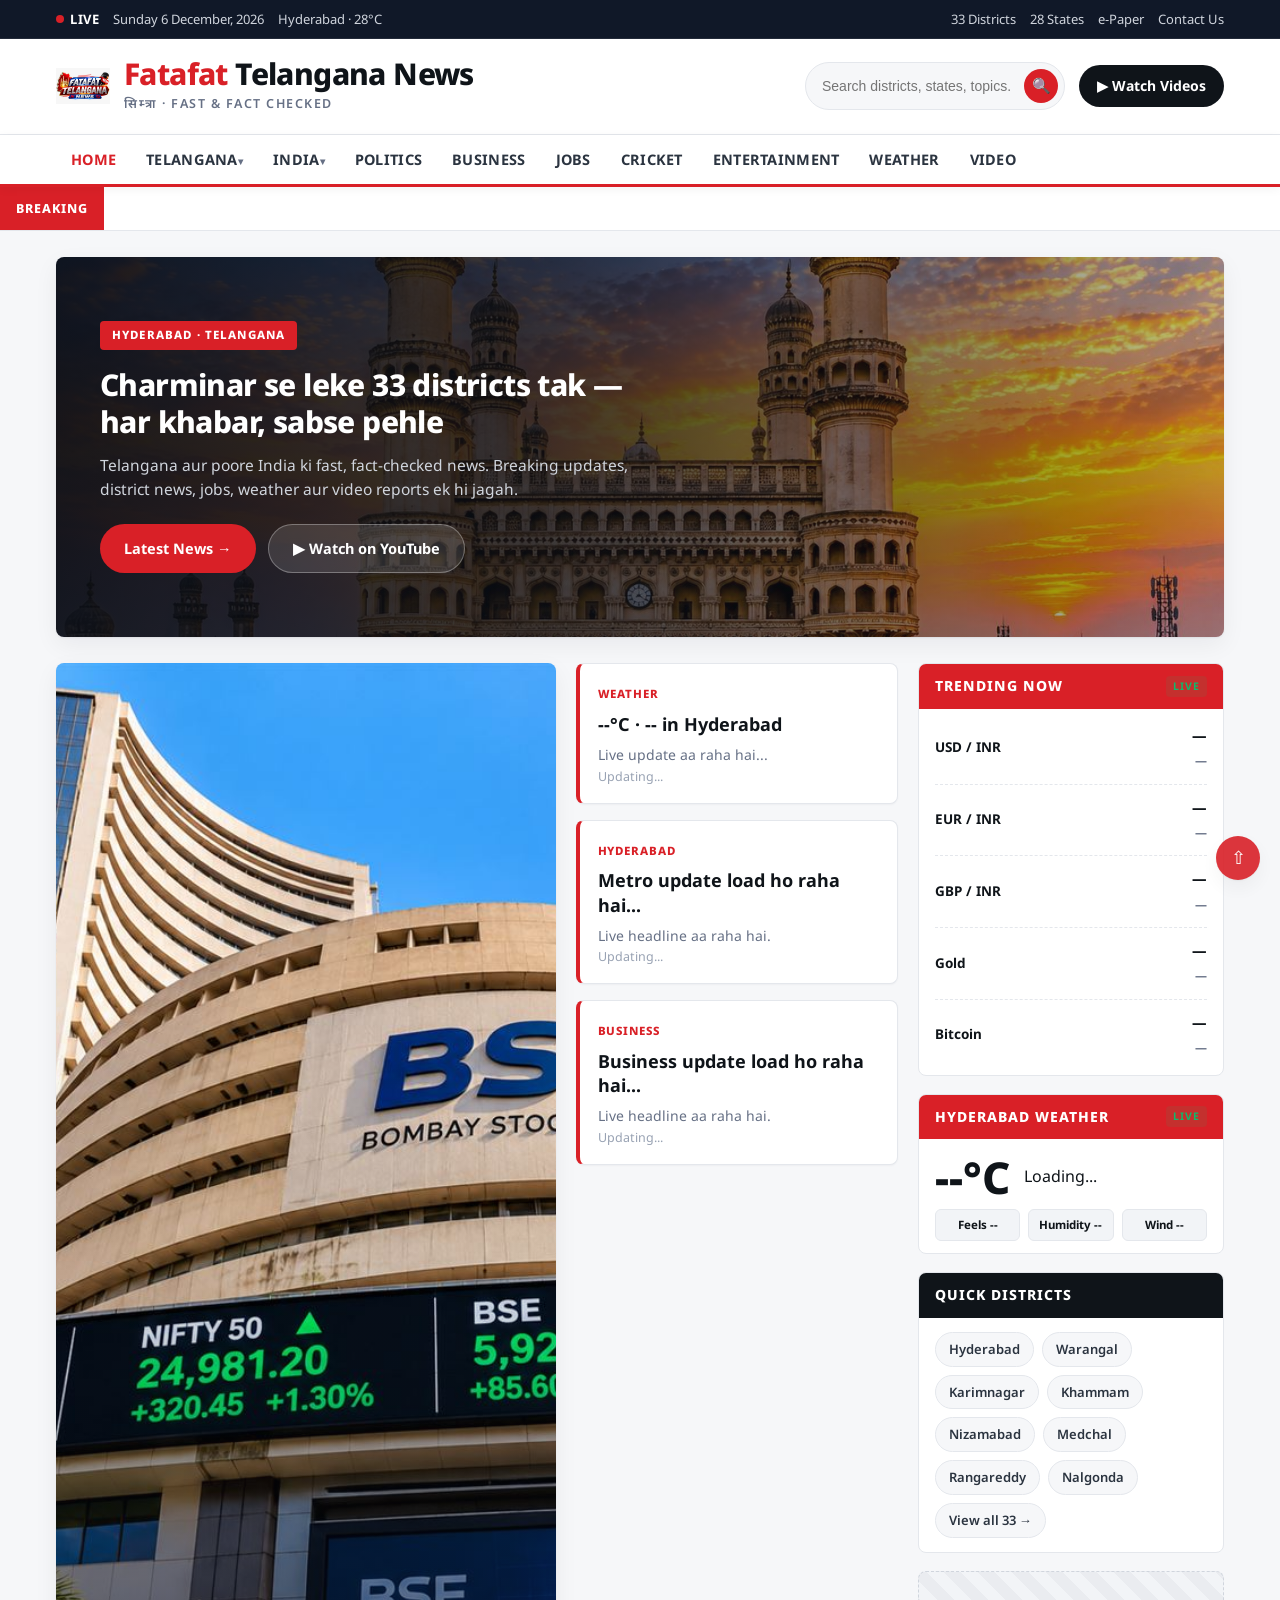
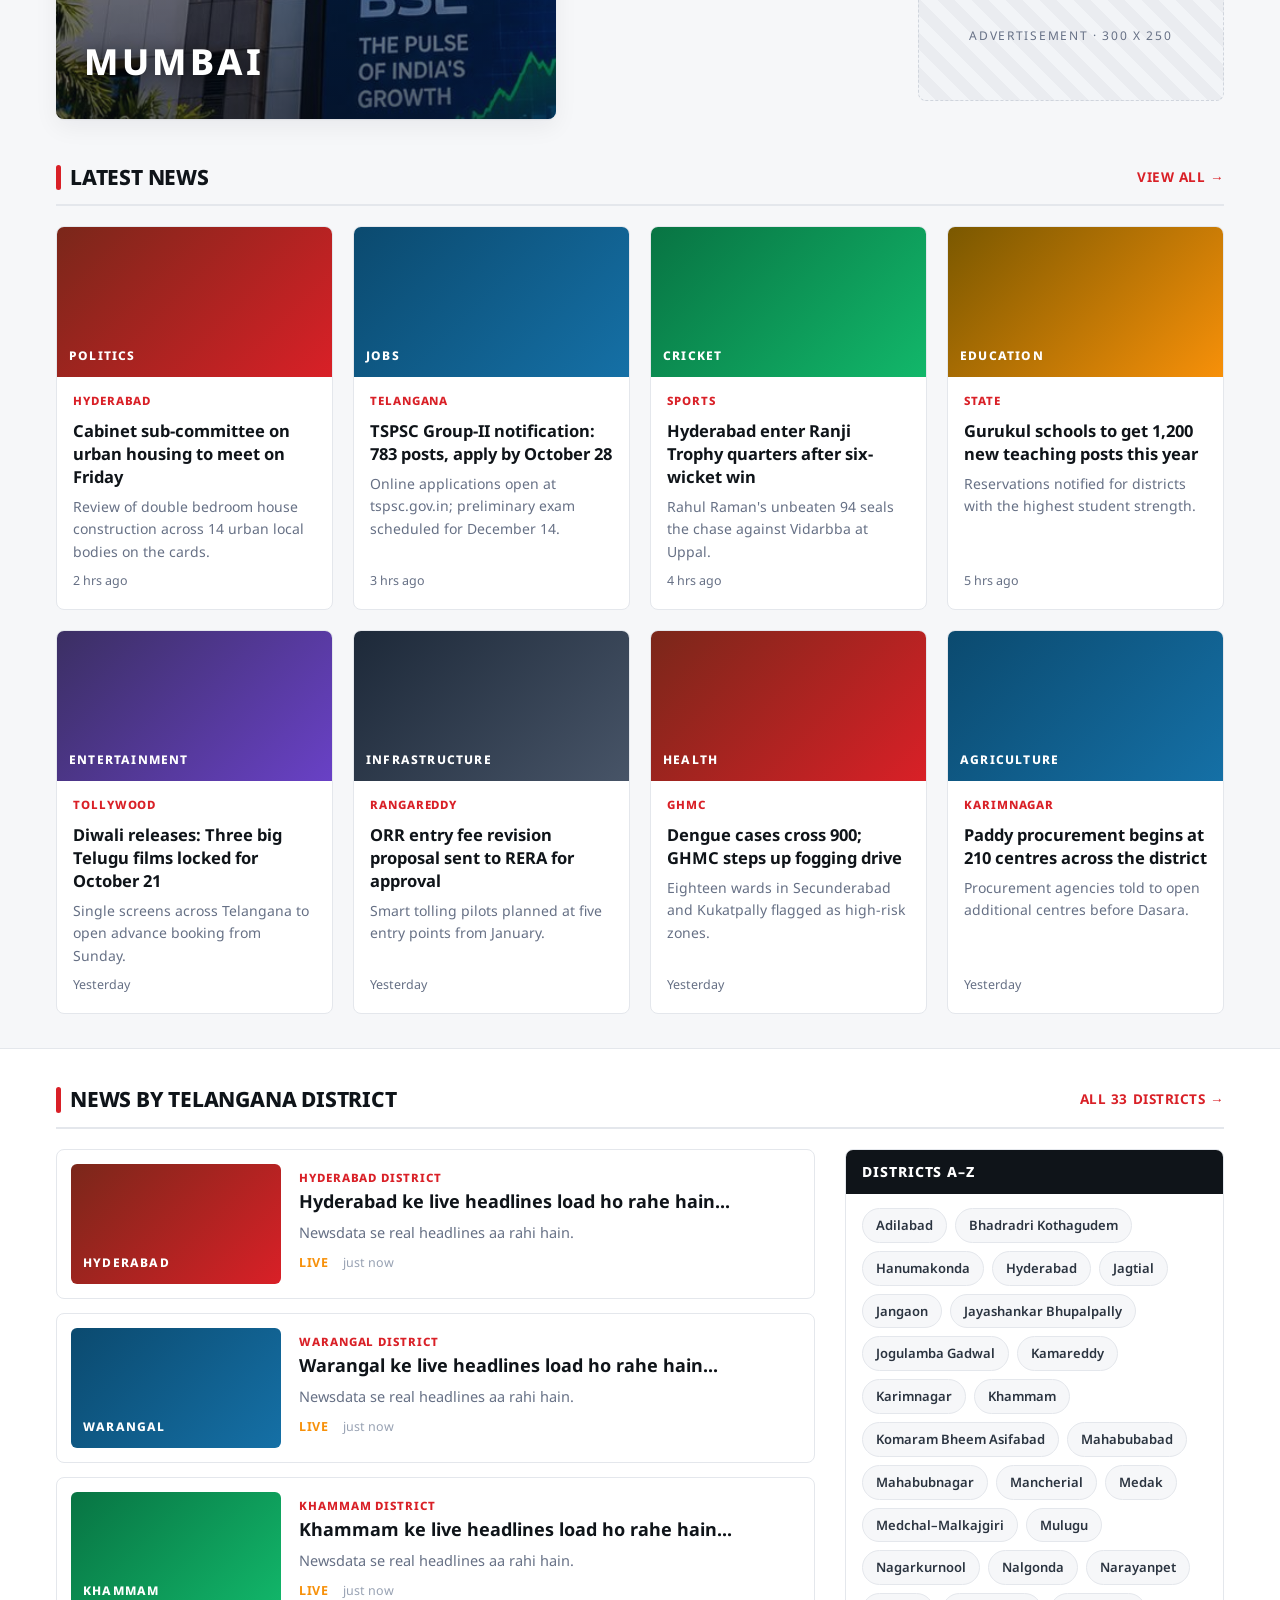
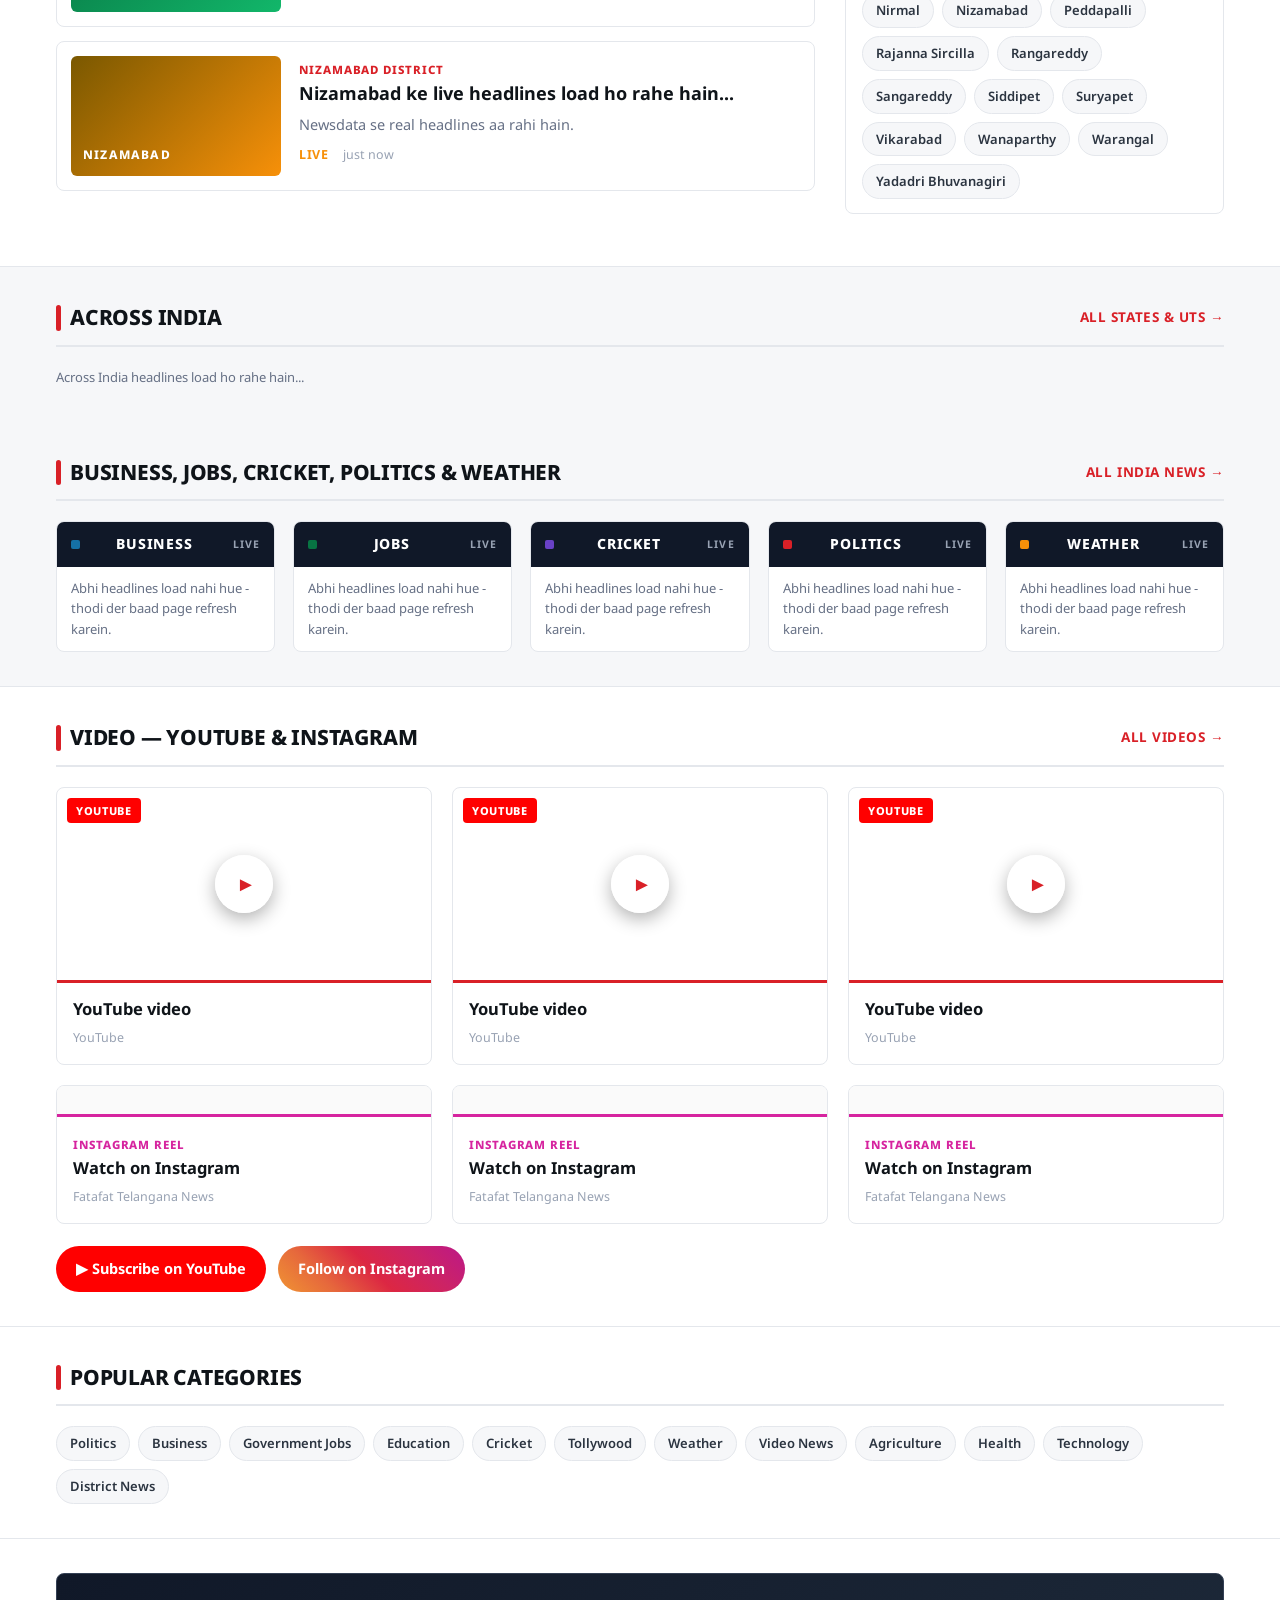
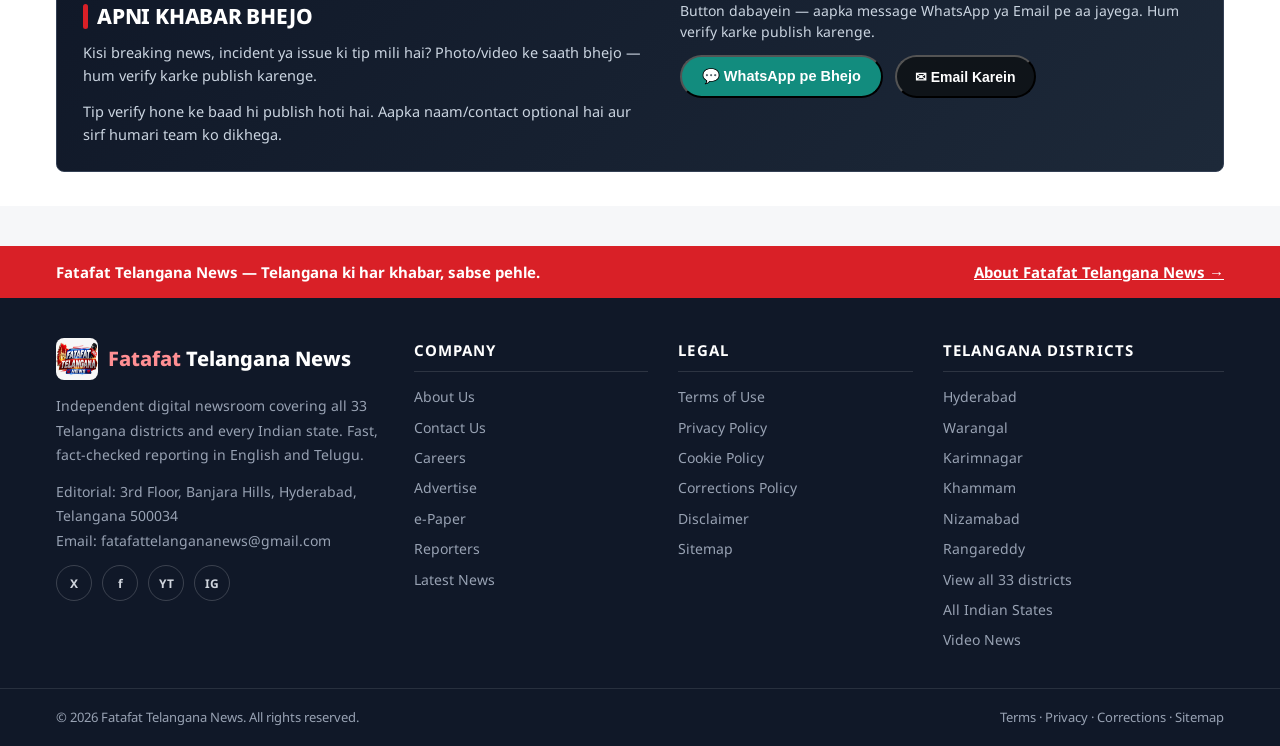
==== commit a7a5f21f: "Mobile responsive overhaul: overflow guards, compact 520px layout, CSS cache-bust v20261015 across p" ====
--- a/index.html
+++ b/index.html
@@ -54,7 +54,7 @@
 <link rel="preconnect" href="https://fonts.googleapis.com">
 <link rel="preconnect" href="https://fonts.gstatic.com" crossorigin>
 <link href="https://fonts.googleapis.com/css2?family=Noto+Sans:wght@400;500;600;700;800&amp;family=Noto+Sans+Telugu:wght@400;600;700&amp;display=swap" rel="stylesheet">
-<link rel="stylesheet" href="assets/css/style.css">
+<link rel="stylesheet" href="assets/css/style.css?v=20261015">
 
 <script type="application/ld+json">
 {
--- a/assets/css/style.css
+++ b/assets/css/style.css
@@ -16,6 +16,8 @@
 
 * { margin: 0; padding: 0; box-sizing: border-box; }
 
+html { overflow-x: hidden; }
+
 html { scroll-behavior: smooth; -webkit-text-size-adjust: 100%; }
 
 body {
@@ -24,9 +26,12 @@
   color: var(--ink);
   line-height: 1.6;
   font-size: 16px;
+  overflow-x: hidden;
 }
 
 img { max-width: 100%; display: block; }
+video, iframe, canvas, svg { max-width: 100%; }
+h1, h2, h3, h4, p, a, li, span, td, th, button, input { overflow-wrap: break-word; }
 a { color: inherit; text-decoration: none; }
 ul { list-style: none; }
 
@@ -802,11 +807,59 @@
 }
 
 @media (max-width: 520px) {
+  .container { padding: 0 14px; }
+  .section { padding: 26px 0; }
   .cards, .dir-grid { grid-template-columns: 1fr; }
   .footer-grid { grid-template-columns: 1fr; }
-  .section-title { font-size: 18px; }
-  .page-hero h2 { font-size: 26px; }
+  .section-title { font-size: 16px; padding-left: 12px; }
+  .section-link { font-size: 12px; }
+  .section-head { margin-bottom: 14px; }
+  .topbar .container { min-height: 34px; font-size: 12px; gap: 8px; }
+  .topbar-left { gap: 8px; }
+  .brand-logo { width: 42px; height: 42px; }
+  .masthead .container { gap: 10px; padding-top: 12px; padding-bottom: 12px; }
+  .brand { gap: 10px; }
+  .brand-text h1 { font-size: 19px; }
+  .brand-tagline { font-size: 9.5px; letter-spacing: .08em; }
+  .lead-story { min-height: 300px; }
   .lead-inner { padding: 20px; }
+  .lead-inner h2 { font-size: 22px; }
+  .lead-tag { font-size: 25px; }
+  .stack-story { padding: 14px; }
+  .stack-story h3 { font-size: 16.5px; }
+  .side-head { font-size: 13px; }
+  .card-body { padding: 13px 14px 15px; }
+  .card h3 { font-size: 15.5px; }
+  .card p { font-size: 13.5px; }
+  .story-item { padding: 12px; }
+  .story-item h3 { font-size: 16.5px; }
+  .story-item .thumb { height: 150px; }
+  .hb-inner { padding: 24px 18px; }
+  .hb-inner h3 { font-size: 19px; }
+  .hb-inner p { font-size: 14px; margin-bottom: 16px; }
+  .hb-btn { padding: 10px 18px; font-size: 13.5px; }
+  .hero-banner { min-height: 230px; }
+  .news-col > h3 { font-size: 13px; }
+  .news-list a { font-size: 13.5px; }
+  .w-temp { font-size: 36px; }
+  .w-chip { white-space: normal; }
+  .video-follow { gap: 10px; }
+  .btn-follow { padding: 10px 16px; font-size: 13.5px; }
+  .footer-main { padding: 30px 0 22px; }
+  .footer-brand strong { font-size: 18px; }
+  .footer-top .container { font-size: 14px; }
+  .footer-bottom .container { font-size: 12px; }
+  .page-hero { padding: 26px 0; }
+  .page-hero h2 { font-size: 25px; }
+  .page-hero p { font-size: 14.5px; }
+  .dir-card { padding: 15px; }
+  .dir-card h3 { font-size: 16.5px; }
+  .sub-head { font-size: 15px; }
+  .tip-card { padding: 18px; }
+  .ticker-label { font-size: 11px; padding: 8px 12px; }
+  .ticker-content { font-size: 13px; gap: 30px; }
+  .ticker-content a { padding: 0; }
+  .back-top { right: 14px; bottom: 14px; width: 40px; height: 40px; }
 }
 
 /* ---------- Video section ---------- */
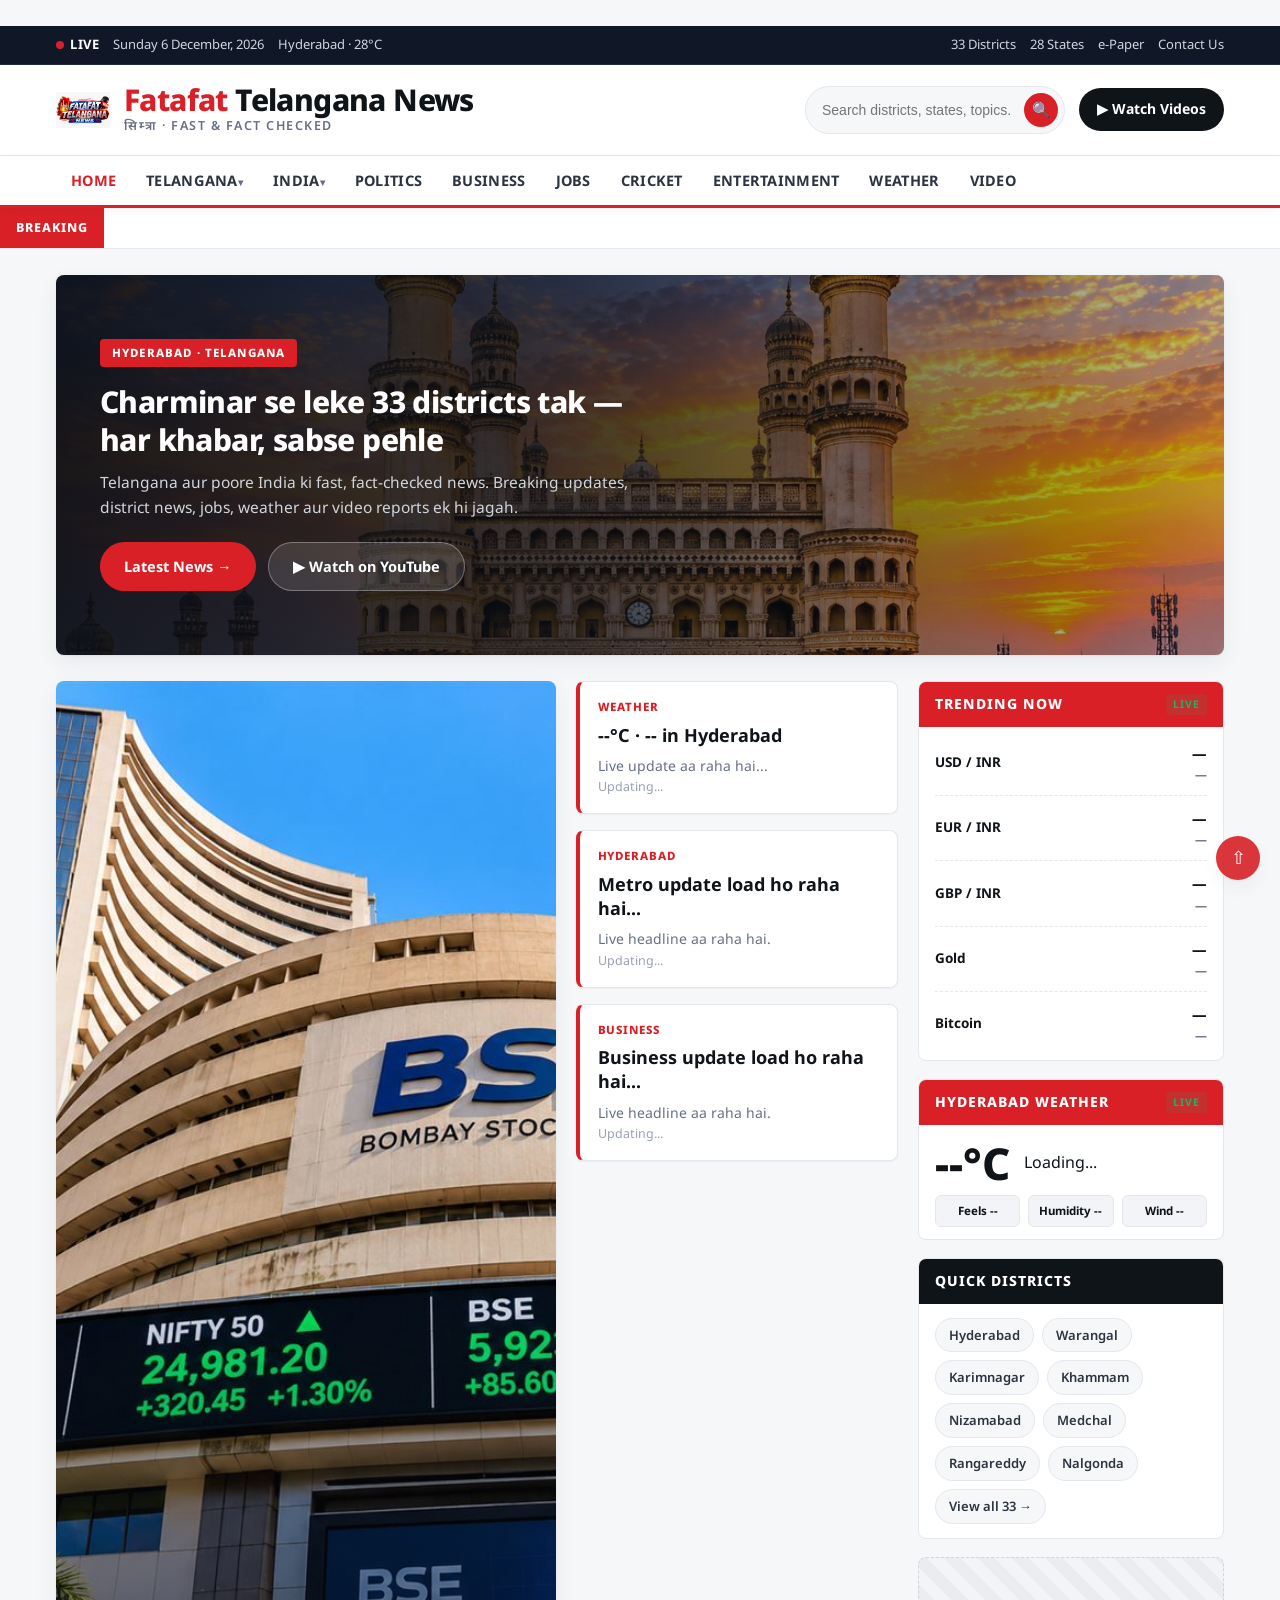
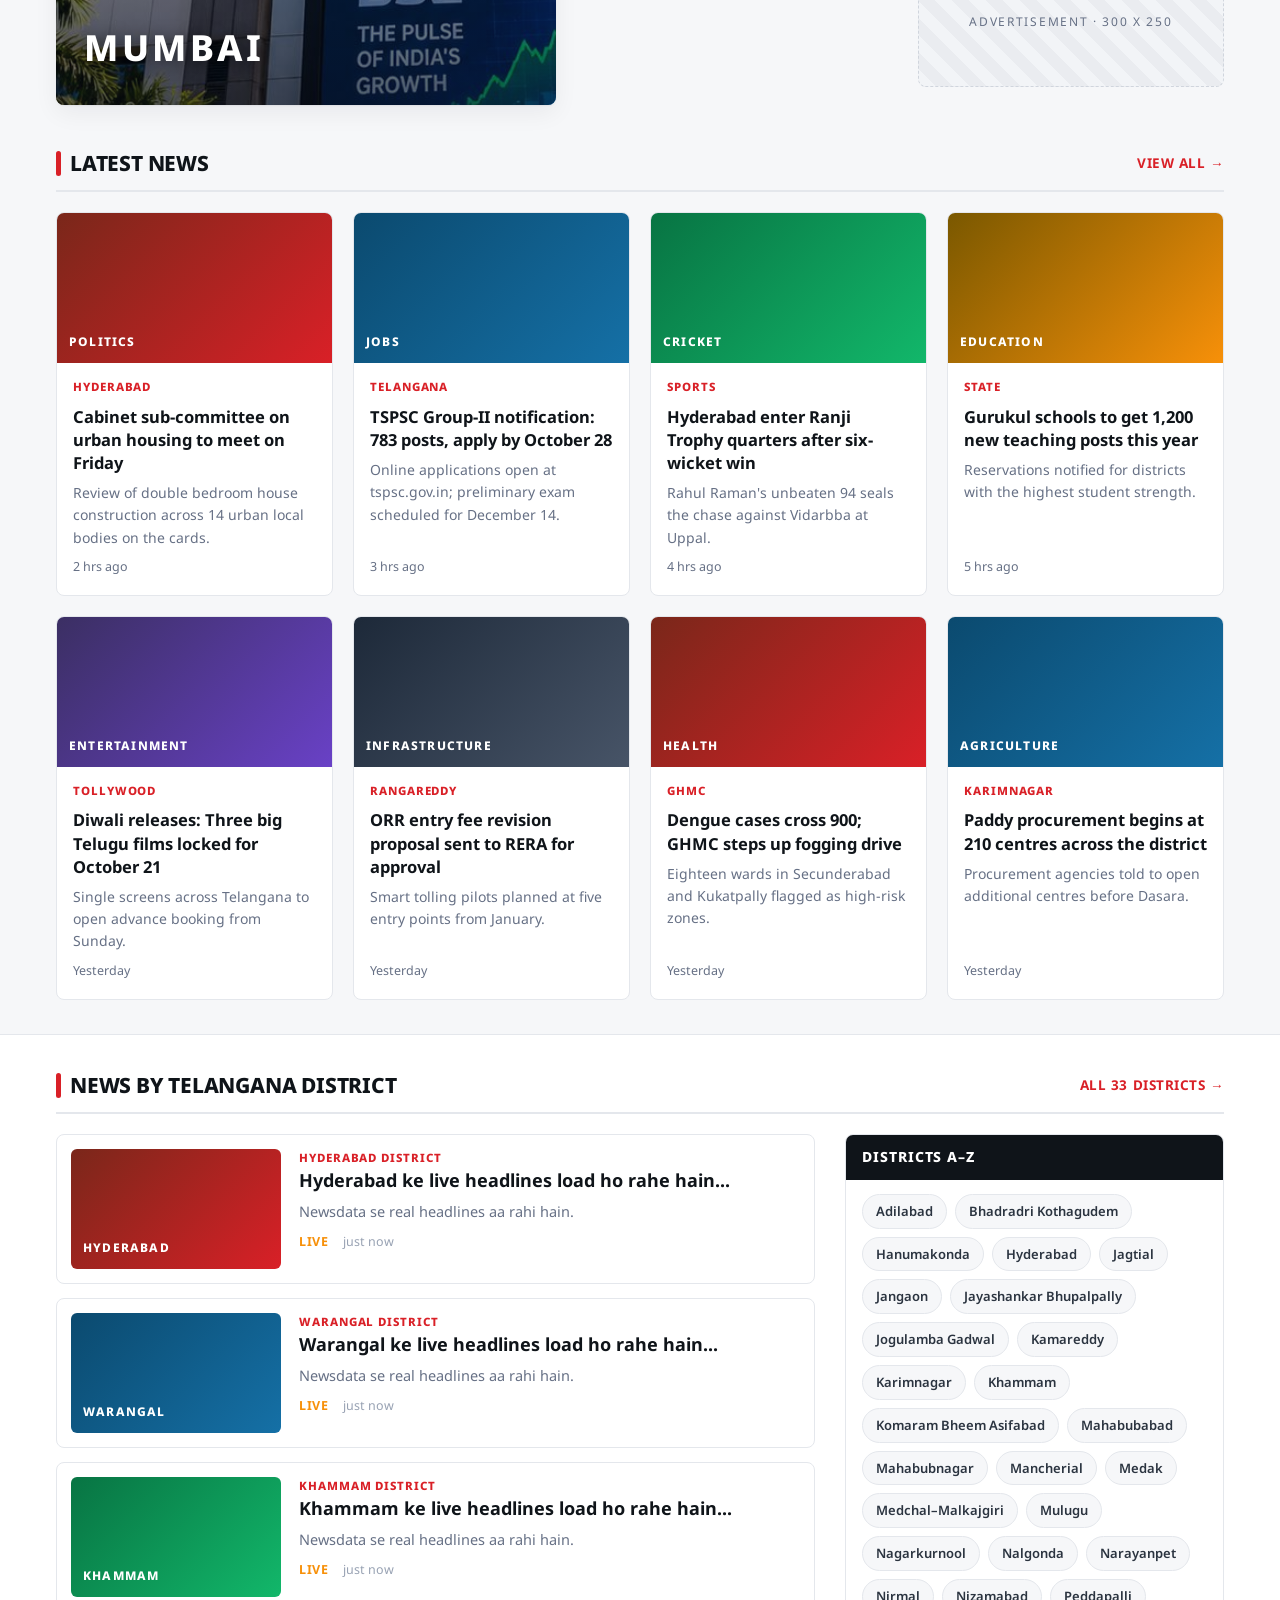
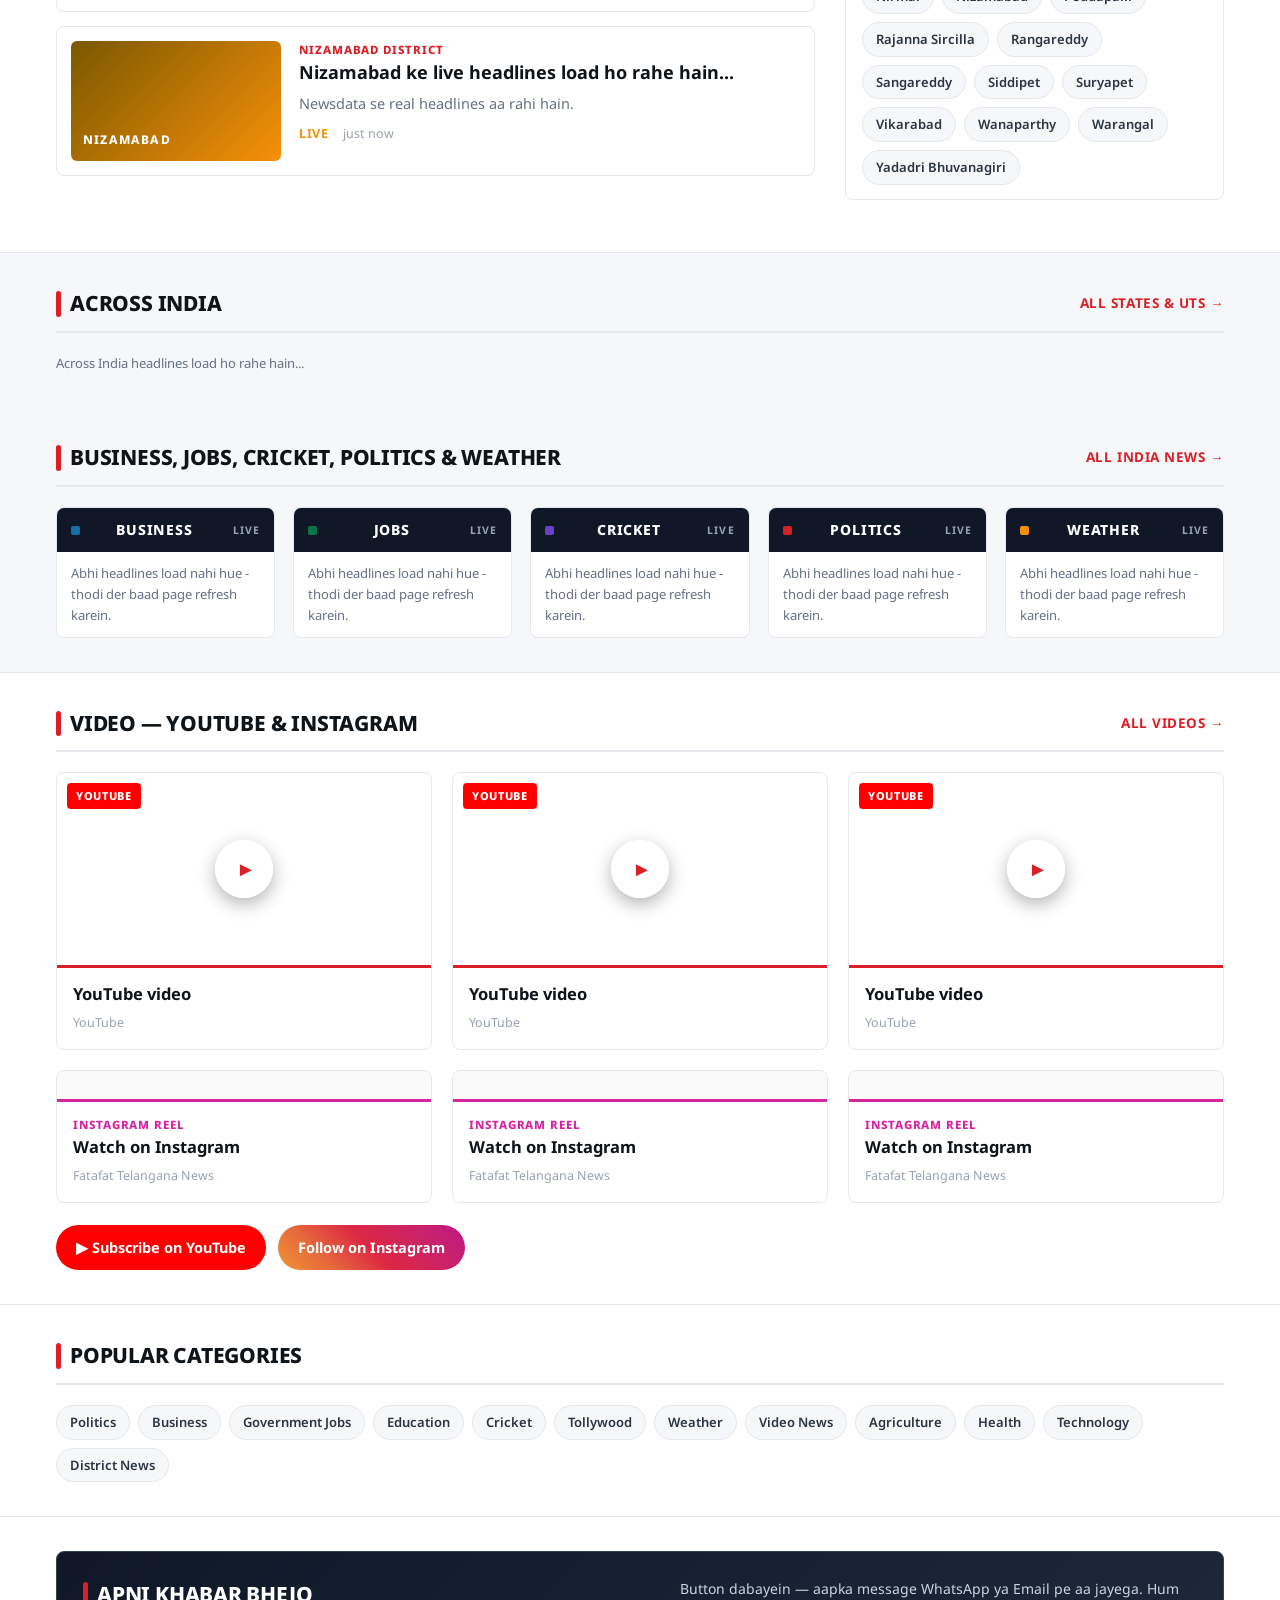
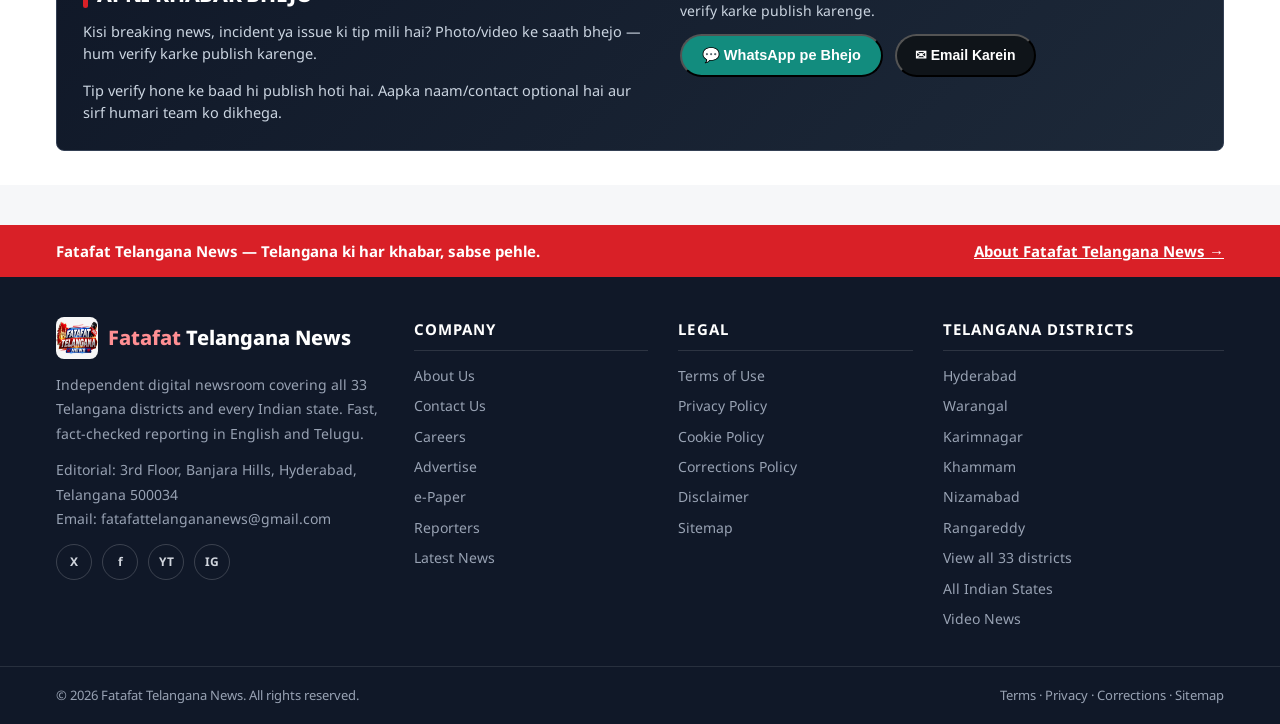
==== commit 3aad21c9: "Switch site domain to fatafattelangananews.online (metadata, sitemap, robots, admin SITE_URL)" ====
--- a/index.html
+++ b/index.html
@@ -1,4 +1,4 @@
-﻿<!DOCTYPE html>
+﻿﻿<!DOCTYPE html>
 <html lang="en">
 <head>
 <meta charset="UTF-8">
@@ -24,7 +24,7 @@
 <meta property="fb:app_id" content="">
 <meta property="fb:pages" content="">
 <meta name="publisher" content="Fatafat Telangana News">
-<link rel="canonical" href="https://www.fatafattelangananews.com/">
+<link rel="canonical" href="https://www.fatafattelangananews.online/">
 <link rel="manifest" href="manifest.webmanifest">
 <link rel="preconnect" href="https://newsdata.io">
 <link rel="preconnect" href="https://api.open-meteo.com">
@@ -38,15 +38,15 @@
 <meta property="og:locale:alternate" content="te_IN">
 <meta property="og:title" content="Fatafat Telangana News | Telangana Districts &amp; India Latest News">
 <meta property="og:description" content="Breaking news and live updates from all 33 Telangana districts and 28 Indian states. Hyderabad politics, business, cricket and weather.">
-<meta property="og:url" content="https://www.fatafattelangananews.com/">
-<meta property="og:image" content="https://www.fatafattelangananews.com/assets/images/charminar.jpg">
+<meta property="og:url" content="https://www.fatafattelangananews.online/">
+<meta property="og:image" content="https://www.fatafattelangananews.online/assets/images/charminar.jpg">
 <meta property="og:image:alt" content="Charminar, Hyderabad">
 
 <meta name="twitter:card" content="summary_large_image">
 <meta name="twitter:site" content="@FatafatTSNews">
 <meta name="twitter:title" content="Fatafat Telangana News | Telangana Districts &amp; India Latest News">
 <meta name="twitter:description" content="Breaking news and live updates from all 33 Telangana districts and 28 Indian states.">
-<meta name="twitter:image" content="https://www.fatafattelangananews.com/assets/images/charminar.jpg">
+<meta name="twitter:image" content="https://www.fatafattelangananews.online/assets/images/charminar.jpg">
 
 <link rel="icon" href="logo.jfif" type="image/jpeg">
 <link rel="apple-touch-icon" href="logo.jfif">
@@ -62,13 +62,13 @@
   "@graph": [
     {
       "@type": "NewsMediaOrganization",
-      "@id": "https://www.fatafattelangananews.com/#organization",
+      "@id": "https://www.fatafattelangananews.online/#organization",
       "name": "Fatafat Telangana News",
       "alternateName": "ఫటాఫట్ తెలంగాణ న్యూస్",
-      "url": "https://www.fatafattelangananews.com/",
+      "url": "https://www.fatafattelangananews.online/",
       "logo": {
         "@type": "ImageObject",
-        "url": "https://www.fatafattelangananews.com/logo.jfif",
+        "url": "https://www.fatafattelangananews.online/logo.jfif",
         "width": 512,
         "height": 512
       },
@@ -86,7 +86,7 @@
         "email": "fatafattelangananews@gmail.com",
         "url": "https://wa.me/9779743971097"
       },
-      "publishingPrinciples": "https://www.fatafattelangananews.com/info#privacy",
+      "publishingPrinciples": "https://www.fatafattelangananews.online/info#privacy",
       "areaServed": [
         {"@type": "State", "name": "Telangana"},
         {"@type": "Country", "name": "India"}
@@ -99,50 +99,50 @@
     },
     {
       "@type": "WebSite",
-      "@id": "https://www.fatafattelangananews.com/#website",
-      "url": "https://www.fatafattelangananews.com/",
+      "@id": "https://www.fatafattelangananews.online/#website",
+      "url": "https://www.fatafattelangananews.online/",
       "name": "Fatafat Telangana News",
       "inLanguage": ["en-IN", "te-IN"],
-      "publisher": {"@id": "https://www.fatafattelangananews.com/#organization"},
+      "publisher": {"@id": "https://www.fatafattelangananews.online/#organization"},
       "potentialAction": {
         "@type": "SearchAction",
         "target": {
           "@type": "EntryPoint",
-          "urlTemplate": "https://www.fatafattelangananews.com/search?q={search_term_string}"
+          "urlTemplate": "https://www.fatafattelangananews.online/search?q={search_term_string}"
         },
         "query-input": "required name=search_term_string"
       }
     },
     {
       "@type": "WebPage",
-      "@id": "https://www.fatafattelangananews.com/#webpage",
-      "url": "https://www.fatafattelangananews.com/",
+      "@id": "https://www.fatafattelangananews.online/#webpage",
+      "url": "https://www.fatafattelangananews.online/",
       "name": "Fatafat Telangana News | Telangana Districts & India Latest News",
-      "isPartOf": {"@id": "https://www.fatafattelangananews.com/#website"},
-      "about": {"@id": "https://www.fatafattelangananews.com/#organization"},
-      "breadcrumb": {"@id": "https://www.fatafattelangananews.com/#breadcrumb"},
+      "isPartOf": {"@id": "https://www.fatafattelangananews.online/#website"},
+      "about": {"@id": "https://www.fatafattelangananews.online/#organization"},
+      "breadcrumb": {"@id": "https://www.fatafattelangananews.online/#breadcrumb"},
       "datePublished": "2026-10-06",
       "dateModified": "2026-10-06"
     },
     {
       "@type": "BreadcrumbList",
-      "@id": "https://www.fatafattelangananews.com/#breadcrumb",
+      "@id": "https://www.fatafattelangananews.online/#breadcrumb",
       "itemListElement": [
-        {"@type": "ListItem", "position": 1, "name": "Home", "item": "https://www.fatafattelangananews.com/"},
-        {"@type": "ListItem", "position": 2, "name": "Telangana Districts", "item": "https://www.fatafattelangananews.com/telangana-districts"},
-        {"@type": "ListItem", "position": 3, "name": "Indian States", "item": "https://www.fatafattelangananews.com/indian-states"}
+        {"@type": "ListItem", "position": 1, "name": "Home", "item": "https://www.fatafattelangananews.online/"},
+        {"@type": "ListItem", "position": 2, "name": "Telangana Districts", "item": "https://www.fatafattelangananews.online/telangana-districts"},
+        {"@type": "ListItem", "position": 3, "name": "Indian States", "item": "https://www.fatafattelangananews.online/indian-states"}
       ]
     },
     {
       "@type": "ItemList",
       "name": "Website Sections",
       "itemListElement": [
-        {"@type": "ListItem", "position": 1, "name": "Telangana News", "item": "https://www.fatafattelangananews.com/"},
-        {"@type": "ListItem", "position": 2, "name": "Telangana Districts News", "item": "https://www.fatafattelangananews.com/telangana-districts"},
-        {"@type": "ListItem", "position": 3, "name": "Indian States News", "item": "https://www.fatafattelangananews.com/indian-states"},
-        {"@type": "ListItem", "position": 4, "name": "Video News", "item": "https://www.fatafattelangananews.com/videos"},
-        {"@type": "ListItem", "position": 5, "name": "Reporters", "item": "https://www.fatafattelangananews.com/reporters"},
-        {"@type": "ListItem", "position": 6, "name": "About Us & Policies", "item": "https://www.fatafattelangananews.com/info"}
+        {"@type": "ListItem", "position": 1, "name": "Telangana News", "item": "https://www.fatafattelangananews.online/"},
+        {"@type": "ListItem", "position": 2, "name": "Telangana Districts News", "item": "https://www.fatafattelangananews.online/telangana-districts"},
+        {"@type": "ListItem", "position": 3, "name": "Indian States News", "item": "https://www.fatafattelangananews.online/indian-states"},
+        {"@type": "ListItem", "position": 4, "name": "Video News", "item": "https://www.fatafattelangananews.online/videos"},
+        {"@type": "ListItem", "position": 5, "name": "Reporters", "item": "https://www.fatafattelangananews.online/reporters"},
+        {"@type": "ListItem", "position": 6, "name": "About Us & Policies", "item": "https://www.fatafattelangananews.online/info"}
       ]
     }
   ]
@@ -617,8 +617,8 @@
           <p>Independent digital newsroom covering all 33 Telangana districts and every Indian state. Fast, fact-checked reporting in English and Telugu.</p>
           <p>Editorial: 3rd Floor, Banjara Hills, Hyderabad, Telangana 500034<br>Email: fatafattelangananews@gmail.com</p>
           <div class="social">
-            <a href="https://x.com/intent/tweet?text=Telangana%20News&url=https%3A%2F%2Fwww.fatafattelangananews.com%2F" aria-label="X / Twitter">X</a>
-            <a href="https://www.facebook.com/sharer/sharer.php?u=https%3A%2F%2Fwww.fatafattelangananews.com%2F" aria-label="Facebook">f</a>
+            <a href="https://x.com/intent/tweet?text=Telangana%20News&url=https%3A%2F%2Fwww.fatafattelangananews.online%2F" aria-label="X / Twitter">X</a>
+            <a href="https://www.facebook.com/sharer/sharer.php?u=https%3A%2F%2Fwww.fatafattelangananews.online%2F" aria-label="Facebook">f</a>
             <a href="https://www.youtube.com/@fatafat-x5v" target="_blank" rel="noopener" aria-label="YouTube">YT</a>
             <a href="https://www.instagram.com/fatafattelangananews/" target="_blank" rel="noopener" aria-label="Instagram">IG</a>
           </div>
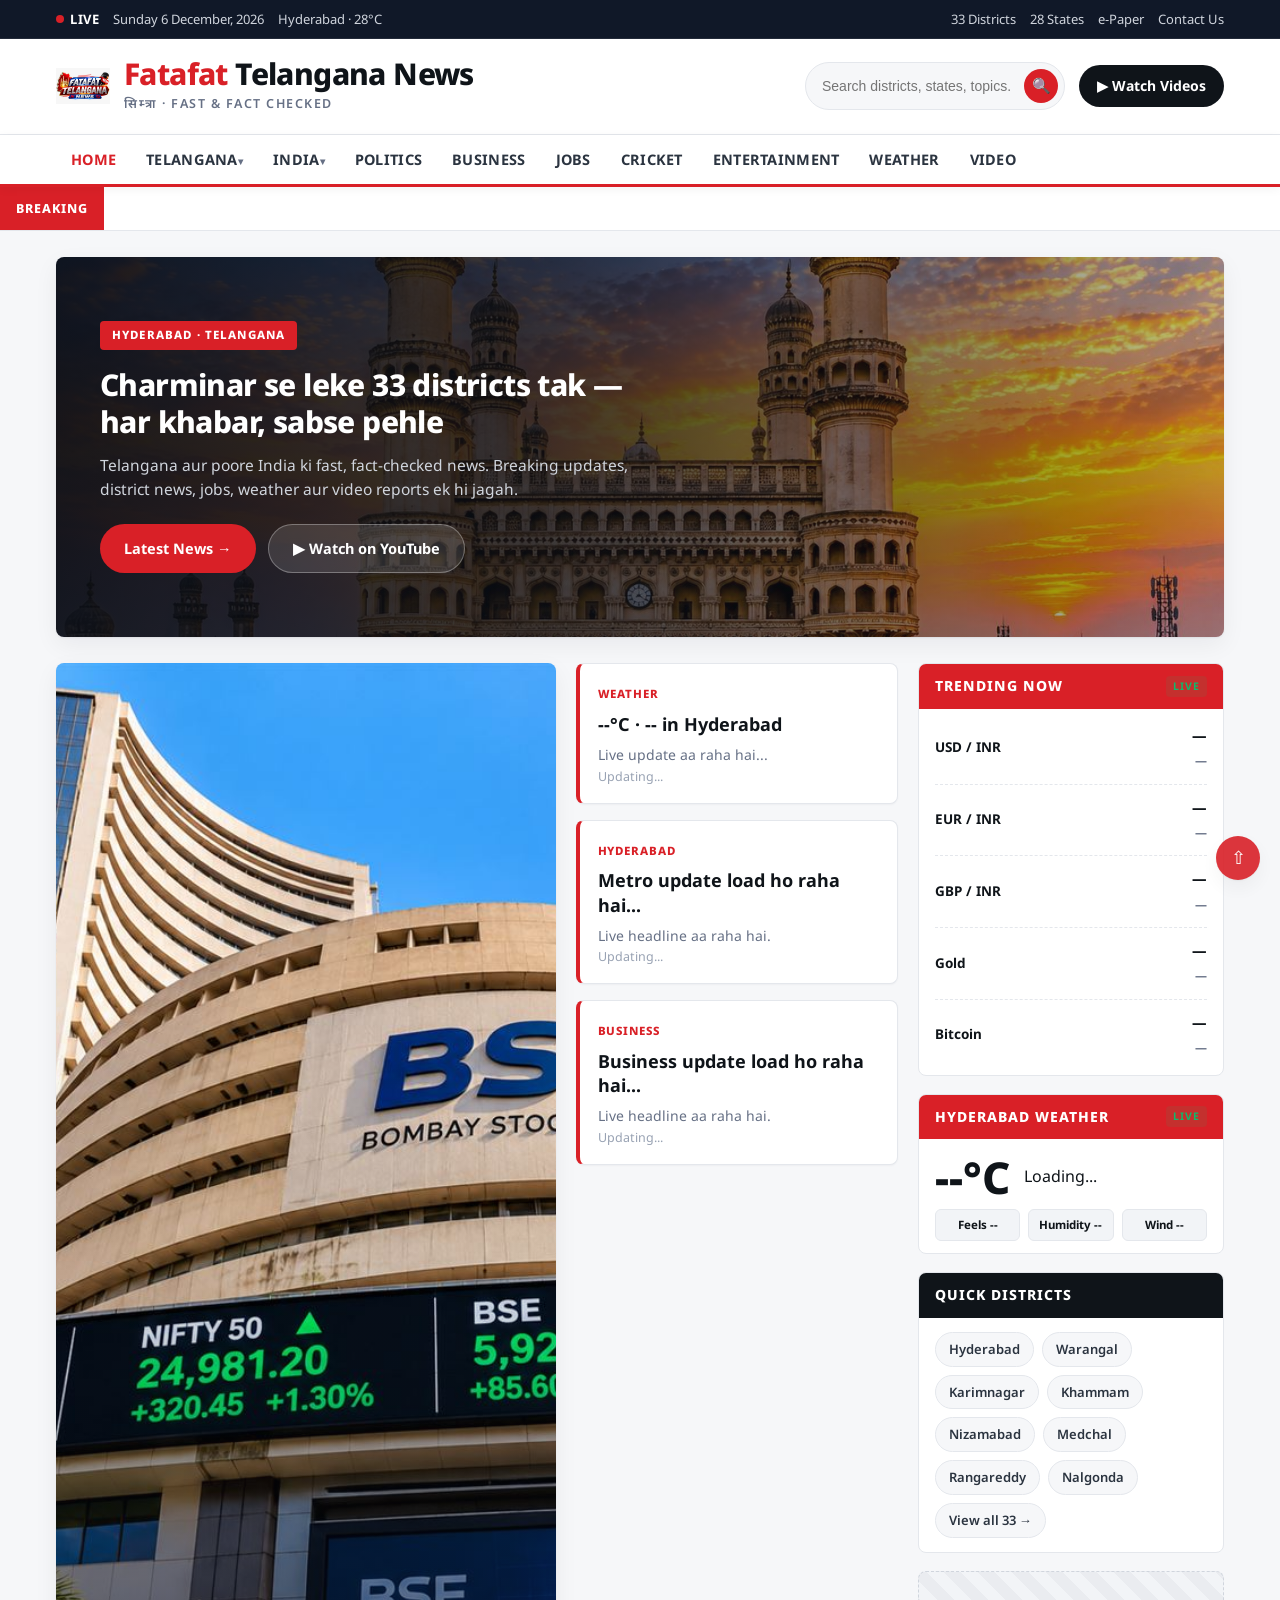
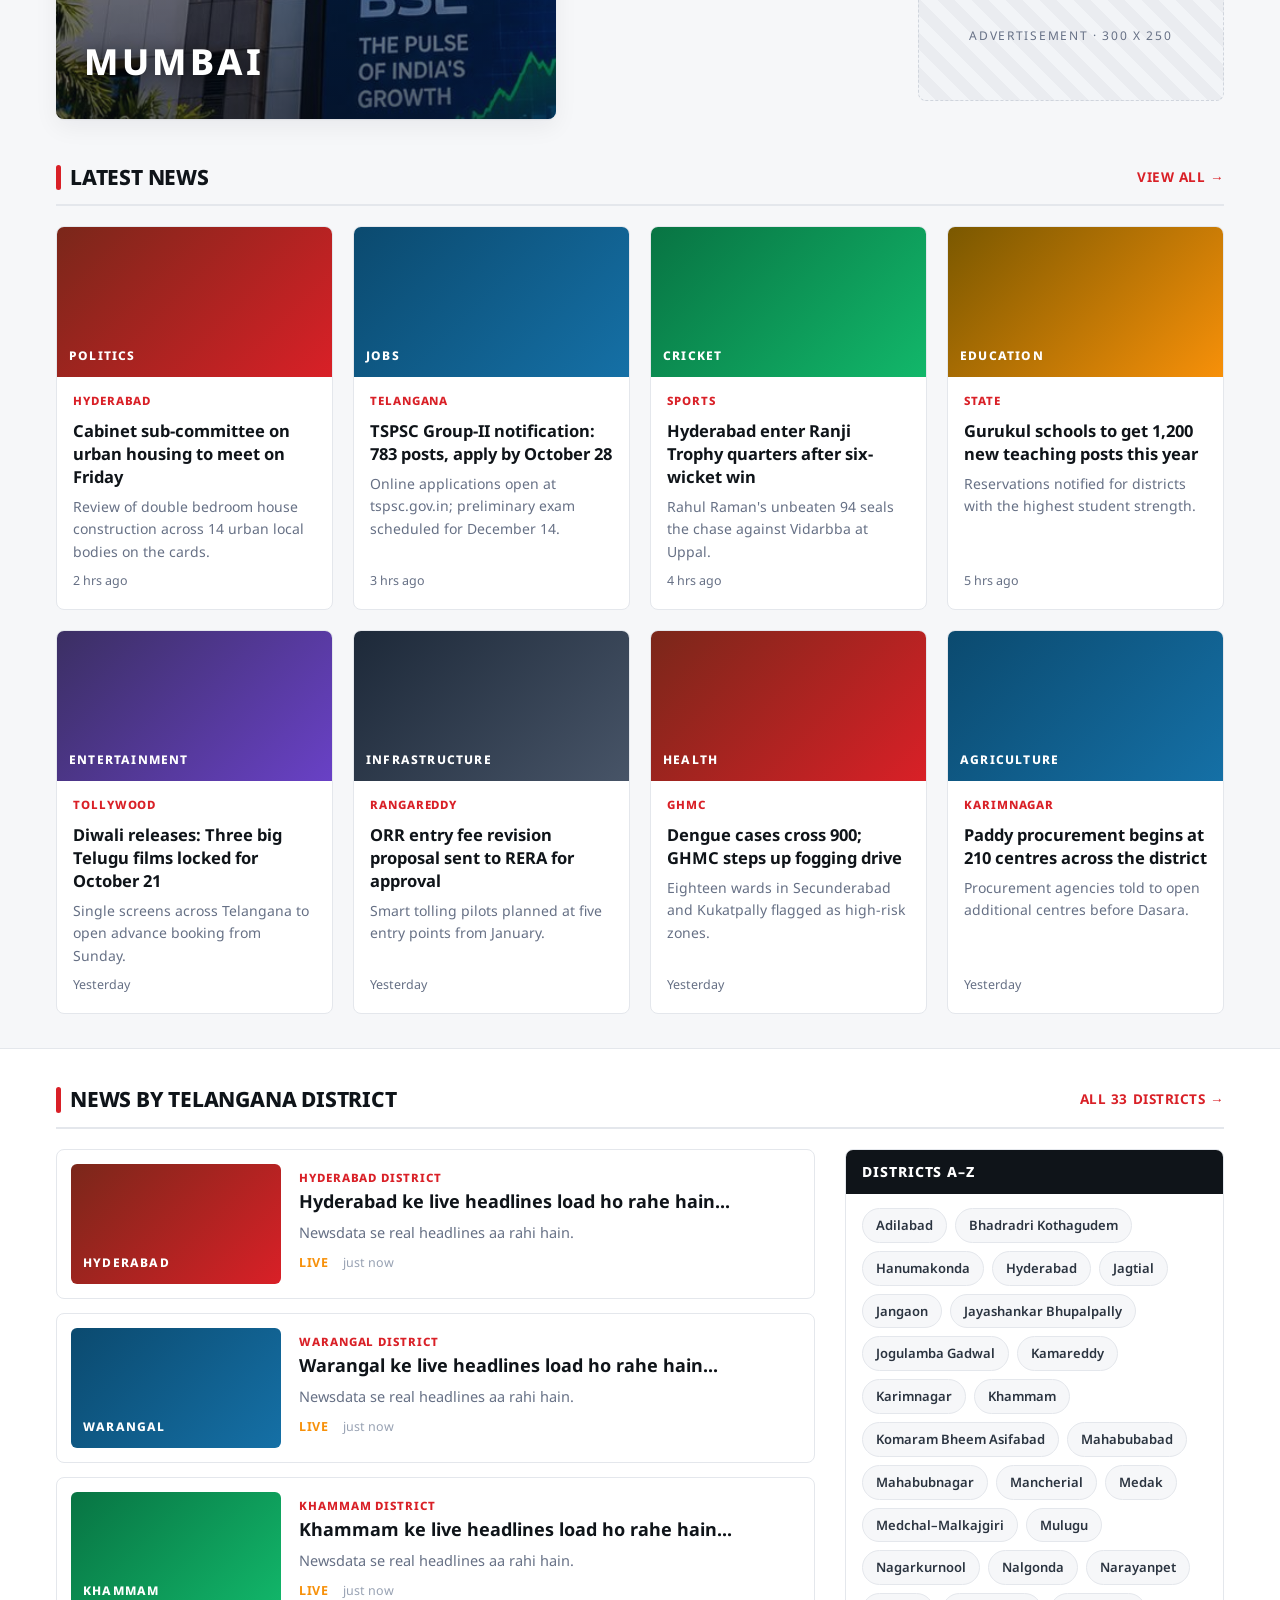
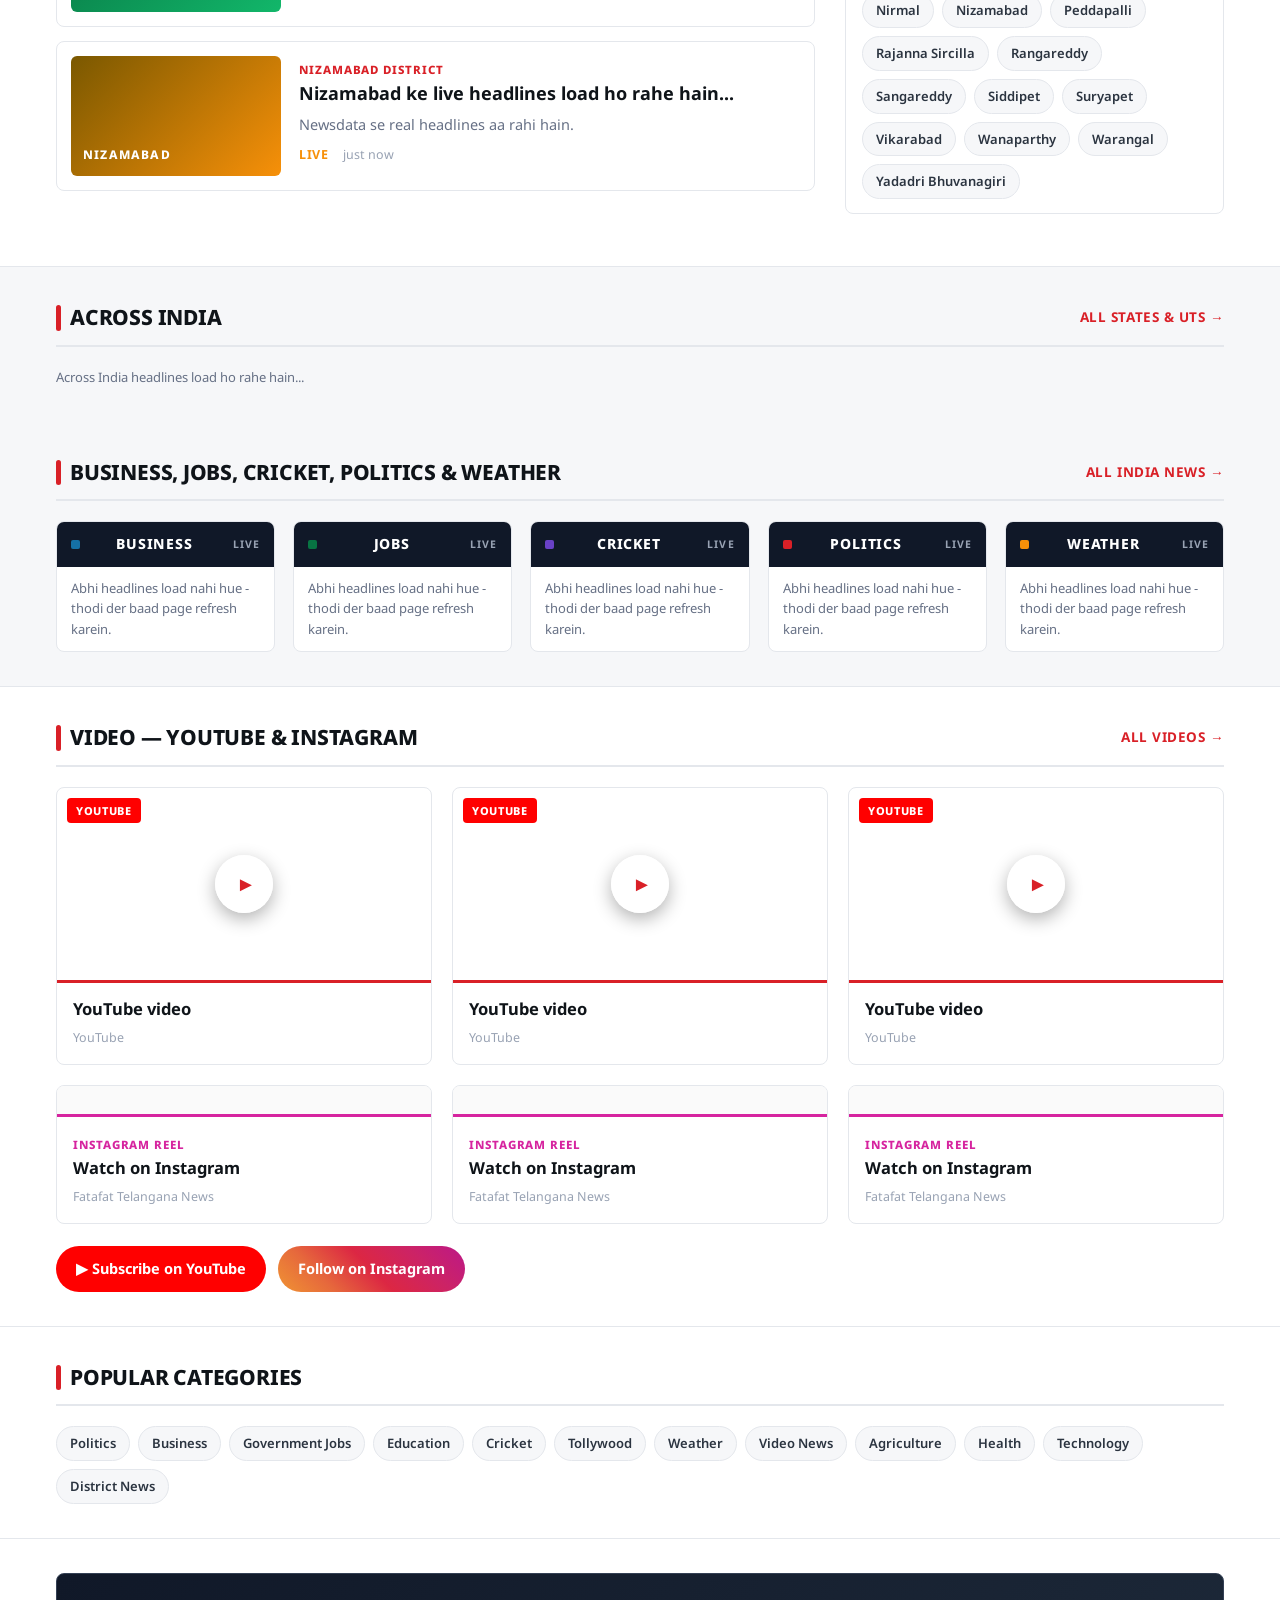
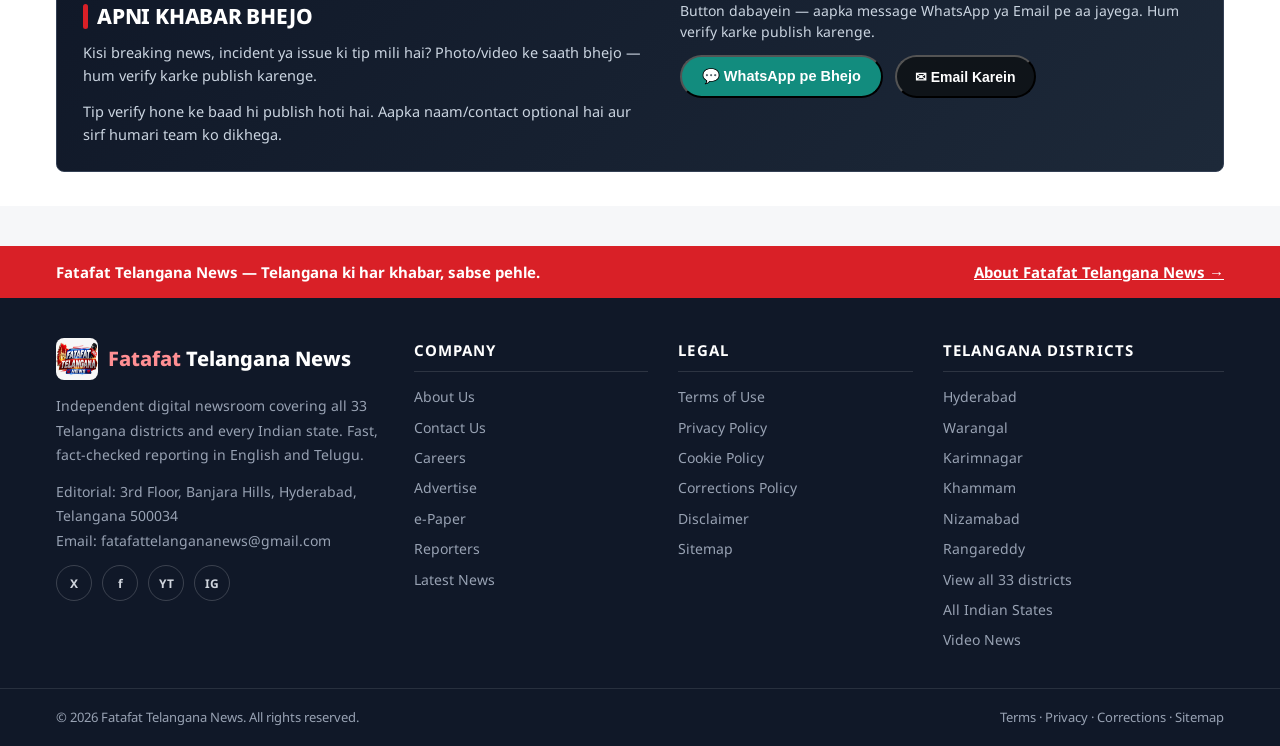
==== commit 39e35618: "Add Google AdSense (ca-pub-1619744726885376) to all pages + ads.txt publisher line" ====
--- a/index.html
+++ b/index.html
@@ -1,4 +1,4 @@
-﻿﻿<!DOCTYPE html>
+﻿<!DOCTYPE html>
 <html lang="en">
 <head>
 <meta charset="UTF-8">
@@ -8,8 +8,7 @@
 <!-- <script async src="https://www.googletagmanager.com/gtag/js?id=G-XXXXXXXXXX"></script> -->
 <!-- ===== GOOGLE SEARCH CONSOLE: GSC me site verify karke yahan meta tag paste karein ===== -->
 <!-- <meta name="google-site-verification" content="XXXXXXXX"> -->
-<!-- ===== GOOGLE ADSENSE / AD MANAGER: publisher tag yahan aayega ===== -->
-<!-- <script async src="https://pagead2.googlesyndication.com/pagead/js/adsbygoogle.js?client=ca-pub-XXXXXXXX" crossorigin="anonymous"></script> -->
+<script async src="https://pagead2.googlesyndication.com/pagead/js/adsbygoogle.js?client=ca-pub-1619744726885376" crossorigin="anonymous"></script>
 
 <title>Fatafat Telangana News | Telangana Districts &amp; India Latest News Live Updates</title>
 <meta name="description" content="Fatafat Telangana News - Fastest breaking news from all 33 Telangana districts, Hyderabad, Warangal, Karimnagar and every Indian state. Politics, business, weather, jobs and elections live updates.">
